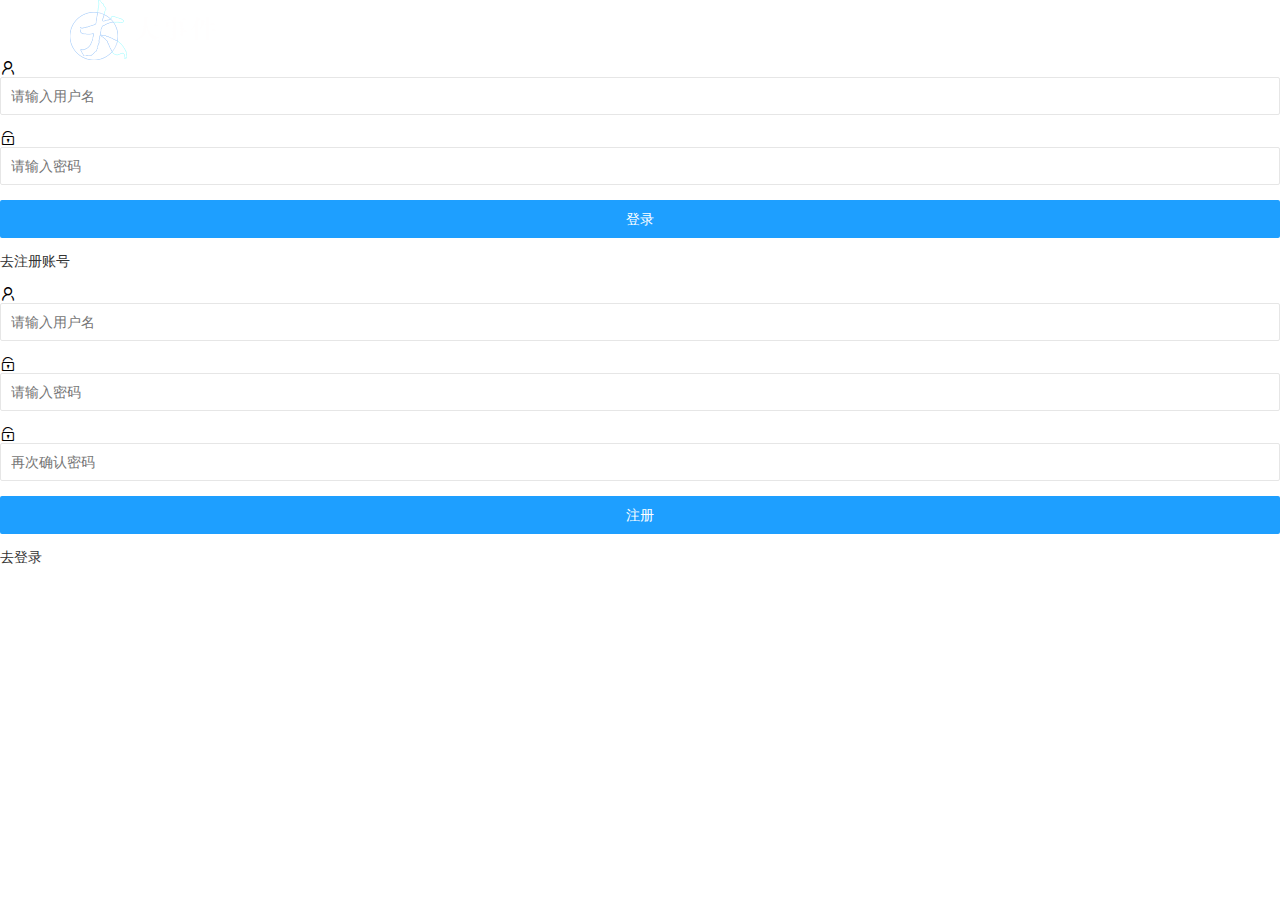
==== login.html @ a9402f58 "全部添加" ====
<!DOCTYPE html>
<html lang="en">
  <head>
    <meta charset="UTF-8" />
    <meta name="viewport" content="width=device-width, initial-scale=1.0" />
    <title>大事件-登录/注册</title>
    <!-- 导入 LayUI 的样式 -->
    <link rel="stylesheet" href="/assets/lib/layui/css/layui.css" />
    <!-- 导入自己的样式表 -->
    <link rel="stylesheet" href="/assets/css/login.css" />
  </head>
  <body>
    <!-- 头部的 Logo 区域 -->
    <div class="layui-main">
      <img src="/assets/images/logo.png" alt="" />
    </div>

    <!-- 登录注册区域 -->
    <div class="loginAndRegBox">
      <div class="title-box"></div>
      <!-- 登录的div -->
      <div class="login-box">
        <!-- 登录的表单 -->
        <form class="layui-form" id="form_login">
          <!-- 用户名 -->
          <div class="layui-form-item">
            <i class="layui-icon layui-icon-username"></i>
            <input type="text" name="username" required lay-verify="required" placeholder="请输入用户名" autocomplete="off" class="layui-input" />
          </div>
          <!-- 密码 -->
          <div class="layui-form-item">
            <i class="layui-icon layui-icon-password"></i>
            <input type="password" name="password" required lay-verify="required|pwd" placeholder="请输入密码" autocomplete="off" class="layui-input" />
          </div>
          <!-- 登录按钮 -->
          <div class="layui-form-item">
            <!-- 注意：表单提交按钮和普通按钮的区别，就是 lay-submit 属性 -->
            <button class="layui-btn layui-btn-fluid layui-btn-normal" lay-submit>登录</button>
          </div>
          <div class="layui-form-item links">
            <a href="javascript:;" id="link_reg">去注册账号</a>
          </div>
        </form>
      </div>
      <!-- 注册的div -->
      <div class="reg-box">
        <!-- 注册的表单 -->
        <form class="layui-form" id="form_reg">
          <!-- 用户名 -->
          <div class="layui-form-item">
            <i class="layui-icon layui-icon-username"></i>
            <input type="text" name="username" required lay-verify="required" placeholder="请输入用户名" autocomplete="off" class="layui-input" />
          </div>
          <!-- 密码 -->
          <div class="layui-form-item">
            <i class="layui-icon layui-icon-password"></i>
            <input type="password" name="password" required lay-verify="required|pwd" placeholder="请输入密码" autocomplete="off" class="layui-input" />
          </div>
          <!-- 密码确认框 -->
          <div class="layui-form-item">
            <i class="layui-icon layui-icon-password"></i>
            <input type="password" name="repassword" required lay-verify="required|pwd|repwd" placeholder="再次确认密码" autocomplete="off" class="layui-input" />
          </div>
          <!-- 注册按钮 -->
          <div class="layui-form-item">
            <!-- 注意：表单提交按钮和普通按钮的区别，就是 lay-submit 属性 -->
            <button class="layui-btn layui-btn-fluid layui-btn-normal" lay-submit>注册</button>
          </div>
          <div class="layui-form-item links">
            <a href="javascript:;" id="link_login">去登录</a>
          </div>
        </form>
      </div>
    </div>

    <!-- 导入 Layui 的JS文件 -->
    <script src="/assets/lib/layui/layui.all.js"></script>
    <!-- 导入 JQuery -->
    <script src="/assets/lib/jquery.js"></script>
    <!-- 导入自己封装的 baseAPI.js -->
    <script src="/assets/js/baseAPI.js"></script>
    <!-- 导入自己的 JavaScript 脚本 -->
    <script src="/assets/js/login.js"></script>
  </body>
</html>
---- assets/lib/layui/css/layui.css ----
/** layui-v2.5.5 MIT License By https://www.layui.com */
 .layui-inline,img{display:inline-block;vertical-align:middle}h1,h2,h3,h4,h5,h6{font-weight:400}.layui-edge,.layui-header,.layui-inline,.layui-main{position:relative}.layui-body,.layui-edge,.layui-elip{overflow:hidden}.layui-btn,.layui-edge,.layui-inline,img{vertical-align:middle}.layui-btn,.layui-disabled,.layui-icon,.layui-unselect{-moz-user-select:none;-webkit-user-select:none;-ms-user-select:none}.layui-elip,.layui-form-checkbox span,.layui-form-pane .layui-form-label{text-overflow:ellipsis;white-space:nowrap}.layui-breadcrumb,.layui-tree-btnGroup{visibility:hidden}blockquote,body,button,dd,div,dl,dt,form,h1,h2,h3,h4,h5,h6,input,li,ol,p,pre,td,textarea,th,ul{margin:0;padding:0;-webkit-tap-highlight-color:rgba(0,0,0,0)}a:active,a:hover{outline:0}img{border:none}li{list-style:none}table{border-collapse:collapse;border-spacing:0}h4,h5,h6{font-size:100%}button,input,optgroup,option,select,textarea{font-family:inherit;font-size:inherit;font-style:inherit;font-weight:inherit;outline:0}pre{white-space:pre-wrap;white-space:-moz-pre-wrap;white-space:-pre-wrap;white-space:-o-pre-wrap;word-wrap:break-word}body{line-height:24px;font:14px Helvetica Neue,Helvetica,PingFang SC,Tahoma,Arial,sans-serif}hr{height:1px;margin:10px 0;border:0;clear:both}a{color:#333;text-decoration:none}a:hover{color:#777}a cite{font-style:normal;*cursor:pointer}.layui-border-box,.layui-border-box *{box-sizing:border-box}.layui-box,.layui-box *{box-sizing:content-box}.layui-clear{clear:both;*zoom:1}.layui-clear:after{content:'\20';clear:both;*zoom:1;display:block;height:0}.layui-inline{*display:inline;*zoom:1}.layui-edge{display:inline-block;width:0;height:0;border-width:6px;border-style:dashed;border-color:transparent}.layui-edge-top{top:-4px;border-bottom-color:#999;border-bottom-style:solid}.layui-edge-right{border-left-color:#999;border-left-style:solid}.layui-edge-bottom{top:2px;border-top-color:#999;border-top-style:solid}.layui-edge-left{border-right-color:#999;border-right-style:solid}.layui-disabled,.layui-disabled:hover{color:#d2d2d2!important;cursor:not-allowed!important}.layui-circle{border-radius:100%}.layui-show{display:block!important}.layui-hide{display:none!important}@font-face{font-family:layui-icon;src:url(../font/iconfont.eot?v=250);src:url(../font/iconfont.eot?v=250#iefix) format('embedded-opentype'),url(../font/iconfont.woff2?v=250) format('woff2'),url(../font/iconfont.woff?v=250) format('woff'),url(../font/iconfont.ttf?v=250) format('truetype'),url(../font/iconfont.svg?v=250#layui-icon) format('svg')}.layui-icon{font-family:layui-icon!important;font-size:16px;font-style:normal;-webkit-font-smoothing:antialiased;-moz-osx-font-smoothing:grayscale}.layui-icon-reply-fill:before{content:"\e611"}.layui-icon-set-fill:before{content:"\e614"}.layui-icon-menu-fill:before{content:"\e60f"}.layui-icon-search:before{content:"\e615"}.layui-icon-share:before{content:"\e641"}.layui-icon-set-sm:before{content:"\e620"}.layui-icon-engine:before{content:"\e628"}.layui-icon-close:before{content:"\1006"}.layui-icon-close-fill:before{content:"\1007"}.layui-icon-chart-screen:before{content:"\e629"}.layui-icon-star:before{content:"\e600"}.layui-icon-circle-dot:before{content:"\e617"}.layui-icon-chat:before{content:"\e606"}.layui-icon-release:before{content:"\e609"}.layui-icon-list:before{content:"\e60a"}.layui-icon-chart:before{content:"\e62c"}.layui-icon-ok-circle:before{content:"\1005"}.layui-icon-layim-theme:before{content:"\e61b"}.layui-icon-table:before{content:"\e62d"}.layui-icon-right:before{content:"\e602"}.layui-icon-left:before{content:"\e603"}.layui-icon-cart-simple:before{content:"\e698"}.layui-icon-face-cry:before{content:"\e69c"}.layui-icon-face-smile:before{content:"\e6af"}.layui-icon-survey:before{content:"\e6b2"}.layui-icon-tree:before{content:"\e62e"}.layui-icon-upload-circle:before{content:"\e62f"}.layui-icon-add-circle:before{content:"\e61f"}.layui-icon-download-circle:before{content:"\e601"}.layui-icon-templeate-1:before{content:"\e630"}.layui-icon-util:before{content:"\e631"}.layui-icon-face-surprised:before{content:"\e664"}.layui-icon-edit:before{content:"\e642"}.layui-icon-speaker:before{content:"\e645"}.layui-icon-down:before{content:"\e61a"}.layui-icon-file:before{content:"\e621"}.layui-icon-layouts:before{content:"\e632"}.layui-icon-rate-half:before{content:"\e6c9"}.layui-icon-add-circle-fine:before{content:"\e608"}.layui-icon-prev-circle:before{content:"\e633"}.layui-icon-read:before{content:"\e705"}.layui-icon-404:before{content:"\e61c"}.layui-icon-carousel:before{content:"\e634"}.layui-icon-help:before{content:"\e607"}.layui-icon-code-circle:before{content:"\e635"}.layui-icon-water:before{content:"\e636"}.layui-icon-username:before{content:"\e66f"}.layui-icon-find-fill:before{content:"\e670"}.layui-icon-about:before{content:"\e60b"}.layui-icon-location:before{content:"\e715"}.layui-icon-up:before{content:"\e619"}.layui-icon-pause:before{content:"\e651"}.layui-icon-date:before{content:"\e637"}.layui-icon-layim-uploadfile:before{content:"\e61d"}.layui-icon-delete:before{content:"\e640"}.layui-icon-play:before{content:"\e652"}.layui-icon-top:before{content:"\e604"}.layui-icon-friends:before{content:"\e612"}.layui-icon-refresh-3:before{content:"\e9aa"}.layui-icon-ok:before{content:"\e605"}.layui-icon-layer:before{content:"\e638"}.layui-icon-face-smile-fine:before{content:"\e60c"}.layui-icon-dollar:before{content:"\e659"}.layui-icon-group:before{content:"\e613"}.layui-icon-layim-download:before{content:"\e61e"}.layui-icon-picture-fine:before{content:"\e60d"}.layui-icon-link:before{content:"\e64c"}.layui-icon-diamond:before{content:"\e735"}.layui-icon-log:before{content:"\e60e"}.layui-icon-rate-solid:before{content:"\e67a"}.layui-icon-fonts-del:before{content:"\e64f"}.layui-icon-unlink:before{content:"\e64d"}.layui-icon-fonts-clear:before{content:"\e639"}.layui-icon-triangle-r:before{content:"\e623"}.layui-icon-circle:before{content:"\e63f"}.layui-icon-radio:before{content:"\e643"}.layui-icon-align-center:before{content:"\e647"}.layui-icon-align-right:before{content:"\e648"}.layui-icon-align-left:before{content:"\e649"}.layui-icon-loading-1:before{content:"\e63e"}.layui-icon-return:before{content:"\e65c"}.layui-icon-fonts-strong:before{content:"\e62b"}.layui-icon-upload:before{content:"\e67c"}.layui-icon-dialogue:before{content:"\e63a"}.layui-icon-video:before{content:"\e6ed"}.layui-icon-headset:before{content:"\e6fc"}.layui-icon-cellphone-fine:before{content:"\e63b"}.layui-icon-add-1:before{content:"\e654"}.layui-icon-face-smile-b:before{content:"\e650"}.layui-icon-fonts-html:before{content:"\e64b"}.layui-icon-form:before{content:"\e63c"}.layui-icon-cart:before{content:"\e657"}.layui-icon-camera-fill:before{content:"\e65d"}.layui-icon-tabs:before{content:"\e62a"}.layui-icon-fonts-code:before{content:"\e64e"}.layui-icon-fire:before{content:"\e756"}.layui-icon-set:before{content:"\e716"}.layui-icon-fonts-u:before{content:"\e646"}.layui-icon-triangle-d:before{content:"\e625"}.layui-icon-tips:before{content:"\e702"}.layui-icon-picture:before{content:"\e64a"}.layui-icon-more-vertical:before{content:"\e671"}.layui-icon-flag:before{content:"\e66c"}.layui-icon-loading:before{content:"\e63d"}.layui-icon-fonts-i:before{content:"\e644"}.layui-icon-refresh-1:before{content:"\e666"}.layui-icon-rmb:before{content:"\e65e"}.layui-icon-home:before{content:"\e68e"}.layui-icon-user:before{content:"\e770"}.layui-icon-notice:before{content:"\e667"}.layui-icon-login-weibo:before{content:"\e675"}.layui-icon-voice:before{content:"\e688"}.layui-icon-upload-drag:before{content:"\e681"}.layui-icon-login-qq:before{content:"\e676"}.layui-icon-snowflake:before{content:"\e6b1"}.layui-icon-file-b:before{content:"\e655"}.layui-icon-template:before{content:"\e663"}.layui-icon-auz:before{content:"\e672"}.layui-icon-console:before{content:"\e665"}.layui-icon-app:before{content:"\e653"}.layui-icon-prev:before{content:"\e65a"}.layui-icon-website:before{content:"\e7ae"}.layui-icon-next:before{content:"\e65b"}.layui-icon-component:before{content:"\e857"}.layui-icon-more:before{content:"\e65f"}.layui-icon-login-wechat:before{content:"\e677"}.layui-icon-shrink-right:before{content:"\e668"}.layui-icon-spread-left:before{content:"\e66b"}.layui-icon-camera:before{content:"\e660"}.layui-icon-note:before{content:"\e66e"}.layui-icon-refresh:before{content:"\e669"}.layui-icon-female:before{content:"\e661"}.layui-icon-male:before{content:"\e662"}.layui-icon-password:before{content:"\e673"}.layui-icon-senior:before{content:"\e674"}.layui-icon-theme:before{content:"\e66a"}.layui-icon-tread:before{content:"\e6c5"}.layui-icon-praise:before{content:"\e6c6"}.layui-icon-star-fill:before{content:"\e658"}.layui-icon-rate:before{content:"\e67b"}.layui-icon-template-1:before{content:"\e656"}.layui-icon-vercode:before{content:"\e679"}.layui-icon-cellphone:before{content:"\e678"}.layui-icon-screen-full:before{content:"\e622"}.layui-icon-screen-restore:before{content:"\e758"}.layui-icon-cols:before{content:"\e610"}.layui-icon-export:before{content:"\e67d"}.layui-icon-print:before{content:"\e66d"}.layui-icon-slider:before{content:"\e714"}.layui-icon-addition:before{content:"\e624"}.layui-icon-subtraction:before{content:"\e67e"}.layui-icon-service:before{content:"\e626"}.layui-icon-transfer:before{content:"\e691"}.layui-main{width:1140px;margin:0 auto}.layui-header{z-index:1000;height:60px}.layui-header a:hover{transition:all .5s;-webkit-transition:all .5s}.layui-side{position:fixed;left:0;top:0;bottom:0;z-index:999;width:200px;overflow-x:hidden}.layui-side-scroll{position:relative;width:220px;height:100%;overflow-x:hidden}.layui-body{position:absolute;left:200px;right:0;top:0;bottom:0;z-index:998;width:auto;overflow-y:auto;box-sizing:border-box}.layui-layout-body{overflow:hidden}.layui-layout-admin .layui-header{background-color:#23262E}.layui-layout-admin .layui-side{top:60px;width:200px;overflow-x:hidden}.layui-layout-admin .layui-body{position:fixed;top:60px;bottom:44px}.layui-layout-admin .layui-main{width:auto;margin:0 15px}.layui-layout-admin .layui-footer{position:fixed;left:200px;right:0;bottom:0;height:44px;line-height:44px;padding:0 15px;background-color:#eee}.layui-layout-admin .layui-logo{position:absolute;left:0;top:0;width:200px;height:100%;line-height:60px;text-align:center;color:#009688;font-size:16px}.layui-layout-admin .layui-header .layui-nav{background:0 0}.layui-layout-left{position:absolute!important;left:200px;top:0}.layui-layout-right{position:absolute!important;right:0;top:0}.layui-container{position:relative;margin:0 auto;padding:0 15px;box-sizing:border-box}.layui-fluid{position:relative;margin:0 auto;padding:0 15px}.layui-row:after,.layui-row:before{content:'';display:block;clear:both}.layui-col-lg1,.layui-col-lg10,.layui-col-lg11,.layui-col-lg12,.layui-col-lg2,.layui-col-lg3,.layui-col-lg4,.layui-col-lg5,.layui-col-lg6,.layui-col-lg7,.layui-col-lg8,.layui-col-lg9,.layui-col-md1,.layui-col-md10,.layui-col-md11,.layui-col-md12,.layui-col-md2,.layui-col-md3,.layui-col-md4,.layui-col-md5,.layui-col-md6,.layui-col-md7,.layui-col-md8,.layui-col-md9,.layui-col-sm1,.layui-col-sm10,.layui-col-sm11,.layui-col-sm12,.layui-col-sm2,.layui-col-sm3,.layui-col-sm4,.layui-col-sm5,.layui-col-sm6,.layui-col-sm7,.layui-col-sm8,.layui-col-sm9,.layui-col-xs1,.layui-col-xs10,.layui-col-xs11,.layui-col-xs12,.layui-col-xs2,.layui-col-xs3,.layui-col-xs4,.layui-col-xs5,.layui-col-xs6,.layui-col-xs7,.layui-col-xs8,.layui-col-xs9{position:relative;display:block;box-sizing:border-box}.layui-col-xs1,.layui-col-xs10,.layui-col-xs11,.layui-col-xs12,.layui-col-xs2,.layui-col-xs3,.layui-col-xs4,.layui-col-xs5,.layui-col-xs6,.layui-col-xs7,.layui-col-xs8,.layui-col-xs9{float:left}.layui-col-xs1{width:8.33333333%}.layui-col-xs2{width:16.66666667%}.layui-col-xs3{width:25%}.layui-col-xs4{width:33.33333333%}.layui-col-xs5{width:41.66666667%}.layui-col-xs6{width:50%}.layui-col-xs7{width:58.33333333%}.layui-col-xs8{width:66.66666667%}.layui-col-xs9{width:75%}.layui-col-xs10{width:83.33333333%}.layui-col-xs11{width:91.66666667%}.layui-col-xs12{width:100%}.layui-col-xs-offset1{margin-left:8.33333333%}.layui-col-xs-offset2{margin-left:16.66666667%}.layui-col-xs-offset3{margin-left:25%}.layui-col-xs-offset4{margin-left:33.33333333%}.layui-col-xs-offset5{margin-left:41.66666667%}.layui-col-xs-offset6{margin-left:50%}.layui-col-xs-offset7{margin-left:58.33333333%}.layui-col-xs-offset8{margin-left:66.66666667%}.layui-col-xs-offset9{margin-left:75%}.layui-col-xs-offset10{margin-left:83.33333333%}.layui-col-xs-offset11{margin-left:91.66666667%}.layui-col-xs-offset12{margin-left:100%}@media screen and (max-width:768px){.layui-hide-xs{display:none!important}.layui-show-xs-block{display:block!important}.layui-show-xs-inline{display:inline!important}.layui-show-xs-inline-block{display:inline-block!important}}@media screen and (min-width:768px){.layui-container{width:750px}.layui-hide-sm{display:none!important}.layui-show-sm-block{display:block!important}.layui-show-sm-inline{display:inline!important}.layui-show-sm-inline-block{display:inline-block!important}.layui-col-sm1,.layui-col-sm10,.layui-col-sm11,.layui-col-sm12,.layui-col-sm2,.layui-col-sm3,.layui-col-sm4,.layui-col-sm5,.layui-col-sm6,.layui-col-sm7,.layui-col-sm8,.layui-col-sm9{float:left}.layui-col-sm1{width:8.33333333%}.layui-col-sm2{width:16.66666667%}.layui-col-sm3{width:25%}.layui-col-sm4{width:33.33333333%}.layui-col-sm5{width:41.66666667%}.layui-col-sm6{width:50%}.layui-col-sm7{width:58.33333333%}.layui-col-sm8{width:66.66666667%}.layui-col-sm9{width:75%}.layui-col-sm10{width:83.33333333%}.layui-col-sm11{width:91.66666667%}.layui-col-sm12{width:100%}.layui-col-sm-offset1{margin-left:8.33333333%}.layui-col-sm-offset2{margin-left:16.66666667%}.layui-col-sm-offset3{margin-left:25%}.layui-col-sm-offset4{margin-left:33.33333333%}.layui-col-sm-offset5{margin-left:41.66666667%}.layui-col-sm-offset6{margin-left:50%}.layui-col-sm-offset7{margin-left:58.33333333%}.layui-col-sm-offset8{margin-left:66.66666667%}.layui-col-sm-offset9{margin-left:75%}.layui-col-sm-offset10{margin-left:83.33333333%}.layui-col-sm-offset11{margin-left:91.66666667%}.layui-col-sm-offset12{margin-left:100%}}@media screen and (min-width:992px){.layui-container{width:970px}.layui-hide-md{display:none!important}.layui-show-md-block{display:block!important}.layui-show-md-inline{display:inline!important}.layui-show-md-inline-block{display:inline-block!important}.layui-col-md1,.layui-col-md10,.layui-col-md11,.layui-col-md12,.layui-col-md2,.layui-col-md3,.layui-col-md4,.layui-col-md5,.layui-col-md6,.layui-col-md7,.layui-col-md8,.layui-col-md9{float:left}.layui-col-md1{width:8.33333333%}.layui-col-md2{width:16.66666667%}.layui-col-md3{width:25%}.layui-col-md4{width:33.33333333%}.layui-col-md5{width:41.66666667%}.layui-col-md6{width:50%}.layui-col-md7{width:58.33333333%}.layui-col-md8{width:66.66666667%}.layui-col-md9{width:75%}.layui-col-md10{width:83.33333333%}.layui-col-md11{width:91.66666667%}.layui-col-md12{width:100%}.layui-col-md-offset1{margin-left:8.33333333%}.layui-col-md-offset2{margin-left:16.66666667%}.layui-col-md-offset3{margin-left:25%}.layui-col-md-offset4{margin-left:33.33333333%}.layui-col-md-offset5{margin-left:41.66666667%}.layui-col-md-offset6{margin-left:50%}.layui-col-md-offset7{margin-left:58.33333333%}.layui-col-md-offset8{margin-left:66.66666667%}.layui-col-md-offset9{margin-left:75%}.layui-col-md-offset10{margin-left:83.33333333%}.layui-col-md-offset11{margin-left:91.66666667%}.layui-col-md-offset12{margin-left:100%}}@media screen and (min-width:1200px){.layui-container{width:1170px}.layui-hide-lg{display:none!important}.layui-show-lg-block{display:block!important}.layui-show-lg-inline{display:inline!important}.layui-show-lg-inline-block{display:inline-block!important}.layui-col-lg1,.layui-col-lg10,.layui-col-lg11,.layui-col-lg12,.layui-col-lg2,.layui-col-lg3,.layui-col-lg4,.layui-col-lg5,.layui-col-lg6,.layui-col-lg7,.layui-col-lg8,.layui-col-lg9{float:left}.layui-col-lg1{width:8.33333333%}.layui-col-lg2{width:16.66666667%}.layui-col-lg3{width:25%}.layui-col-lg4{width:33.33333333%}.layui-col-lg5{width:41.66666667%}.layui-col-lg6{width:50%}.layui-col-lg7{width:58.33333333%}.layui-col-lg8{width:66.66666667%}.layui-col-lg9{width:75%}.layui-col-lg10{width:83.33333333%}.layui-col-lg11{width:91.66666667%}.layui-col-lg12{width:100%}.layui-col-lg-offset1{margin-left:8.33333333%}.layui-col-lg-offset2{margin-left:16.66666667%}.layui-col-lg-offset3{margin-left:25%}.layui-col-lg-offset4{margin-left:33.33333333%}.layui-col-lg-offset5{margin-left:41.66666667%}.layui-col-lg-offset6{margin-left:50%}.layui-col-lg-offset7{margin-left:58.33333333%}.layui-col-lg-offset8{margin-left:66.66666667%}.layui-col-lg-offset9{margin-left:75%}.layui-col-lg-offset10{margin-left:83.33333333%}.layui-col-lg-offset11{margin-left:91.66666667%}.layui-col-lg-offset12{margin-left:100%}}.layui-col-space1{margin:-.5px}.layui-col-space1>*{padding:.5px}.layui-col-space3{margin:-1.5px}.layui-col-space3>*{padding:1.5px}.layui-col-space5{margin:-2.5px}.layui-col-space5>*{padding:2.5px}.layui-col-space8{margin:-3.5px}.layui-col-space8>*{padding:3.5px}.layui-col-space10{margin:-5px}.layui-col-space10>*{padding:5px}.layui-col-space12{margin:-6px}.layui-col-space12>*{padding:6px}.layui-col-space15{margin:-7.5px}.layui-col-space15>*{padding:7.5px}.layui-col-space18{margin:-9px}.layui-col-space18>*{padding:9px}.layui-col-space20{margin:-10px}.layui-col-space20>*{padding:10px}.layui-col-space22{margin:-11px}.layui-col-space22>*{padding:11px}.layui-col-space25{margin:-12.5px}.layui-col-space25>*{padding:12.5px}.layui-col-space30{margin:-15px}.layui-col-space30>*{padding:15px}.layui-btn,.layui-input,.layui-select,.layui-textarea,.layui-upload-button{outline:0;-webkit-appearance:none;transition:all .3s;-webkit-transition:all .3s;box-sizing:border-box}.layui-elem-quote{margin-bottom:10px;padding:15px;line-height:22px;border-left:5px solid #009688;border-radius:0 2px 2px 0;background-color:#f2f2f2}.layui-quote-nm{border-style:solid;border-width:1px 1px 1px 5px;background:0 0}.layui-elem-field{margin-bottom:10px;padding:0;border-width:1px;border-style:solid}.layui-elem-field legend{margin-left:20px;padding:0 10px;font-size:20px;font-weight:300}.layui-field-title{margin:10px 0 20px;border-width:1px 0 0}.layui-field-box{padding:10px 15px}.layui-field-title .layui-field-box{padding:10px 0}.layui-progress{position:relative;height:6px;border-radius:20px;background-color:#e2e2e2}.layui-progress-bar{position:absolute;left:0;top:0;width:0;max-width:100%;height:6px;border-radius:20px;text-align:right;background-color:#5FB878;transition:all .3s;-webkit-transition:all .3s}.layui-progress-big,.layui-progress-big .layui-progress-bar{height:18px;line-height:18px}.layui-progress-text{position:relative;top:-20px;line-height:18px;font-size:12px;color:#666}.layui-progress-big .layui-progress-text{position:static;padding:0 10px;color:#fff}.layui-collapse{border-width:1px;border-style:solid;border-radius:2px}.layui-colla-content,.layui-colla-item{border-top-width:1px;border-top-style:solid}.layui-colla-item:first-child{border-top:none}.layui-colla-title{position:relative;height:42px;line-height:42px;padding:0 15px 0 35px;color:#333;background-color:#f2f2f2;cursor:pointer;font-size:14px;overflow:hidden}.layui-colla-content{display:none;padding:10px 15px;line-height:22px;color:#666}.layui-colla-icon{position:absolute;left:15px;top:0;font-size:14px}.layui-card{margin-bottom:15px;border-radius:2px;background-color:#fff;box-shadow:0 1px 2px 0 rgba(0,0,0,.05)}.layui-card:last-child{margin-bottom:0}.layui-card-header{position:relative;height:42px;line-height:42px;padding:0 15px;border-bottom:1px solid #f6f6f6;color:#333;border-radius:2px 2px 0 0;font-size:14px}.layui-bg-black,.layui-bg-blue,.layui-bg-cyan,.layui-bg-green,.layui-bg-orange,.layui-bg-red{color:#fff!important}.layui-card-body{position:relative;padding:10px 15px;line-height:24px}.layui-card-body[pad15]{padding:15px}.layui-card-body[pad20]{padding:20px}.layui-card-body .layui-table{margin:5px 0}.layui-card .layui-tab{margin:0}.layui-panel-window{position:relative;padding:15px;border-radius:0;border-top:5px solid #E6E6E6;background-color:#fff}.layui-auxiliar-moving{position:fixed;left:0;right:0;top:0;bottom:0;width:100%;height:100%;background:0 0;z-index:9999999999}.layui-form-label,.layui-form-mid,.layui-form-select,.layui-input-block,.layui-input-inline,.layui-textarea{position:relative}.layui-bg-red{background-color:#FF5722!important}.layui-bg-orange{background-color:#FFB800!important}.layui-bg-green{background-color:#009688!important}.layui-bg-cyan{background-color:#2F4056!important}.layui-bg-blue{background-color:#1E9FFF!important}.layui-bg-black{background-color:#393D49!important}.layui-bg-gray{background-color:#eee!important;color:#666!important}.layui-badge-rim,.layui-colla-content,.layui-colla-item,.layui-collapse,.layui-elem-field,.layui-form-pane .layui-form-item[pane],.layui-form-pane .layui-form-label,.layui-input,.layui-layedit,.layui-layedit-tool,.layui-quote-nm,.layui-select,.layui-tab-bar,.layui-tab-card,.layui-tab-title,.layui-tab-title .layui-this:after,.layui-textarea{border-color:#e6e6e6}.layui-timeline-item:before,hr{background-color:#e6e6e6}.layui-text{line-height:22px;font-size:14px;color:#666}.layui-text h1,.layui-text h2,.layui-text h3{font-weight:500;color:#333}.layui-text h1{font-size:30px}.layui-text h2{font-size:24px}.layui-text h3{font-size:18px}.layui-text a:not(.layui-btn){color:#01AAED}.layui-text a:not(.layui-btn):hover{text-decoration:underline}.layui-text ul{padding:5px 0 5px 15px}.layui-text ul li{margin-top:5px;list-style-type:disc}.layui-text em,.layui-word-aux{color:#999!important;padding:0 5px!important}.layui-btn{display:inline-block;height:38px;line-height:38px;padding:0 18px;background-color:#009688;color:#fff;white-space:nowrap;text-align:center;font-size:14px;border:none;border-radius:2px;cursor:pointer}.layui-btn:hover{opacity:.8;filter:alpha(opacity=80);color:#fff}.layui-btn:active{opacity:1;filter:alpha(opacity=100)}.layui-btn+.layui-btn{margin-left:10px}.layui-btn-container{font-size:0}.layui-btn-container .layui-btn{margin-right:10px;margin-bottom:10px}.layui-btn-container .layui-btn+.layui-btn{margin-left:0}.layui-table .layui-btn-container .layui-btn{margin-bottom:9px}.layui-btn-radius{border-radius:100px}.layui-btn .layui-icon{margin-right:3px;font-size:18px;vertical-align:bottom;vertical-align:middle\9}.layui-btn-primary{border:1px solid #C9C9C9;background-color:#fff;color:#555}.layui-btn-primary:hover{border-color:#009688;color:#333}.layui-btn-normal{background-color:#1E9FFF}.layui-btn-warm{background-color:#FFB800}.layui-btn-danger{background-color:#FF5722}.layui-btn-checked{background-color:#5FB878}.layui-btn-disabled,.layui-btn-disabled:active,.layui-btn-disabled:hover{border:1px solid #e6e6e6;background-color:#FBFBFB;color:#C9C9C9;cursor:not-allowed;opacity:1}.layui-btn-lg{height:44px;line-height:44px;padding:0 25px;font-size:16px}.layui-btn-sm{height:30px;line-height:30px;padding:0 10px;font-size:12px}.layui-btn-sm i{font-size:16px!important}.layui-btn-xs{height:22px;line-height:22px;padding:0 5px;font-size:12px}.layui-btn-xs i{font-size:14px!important}.layui-btn-group{display:inline-block;vertical-align:middle;font-size:0}.layui-btn-group .layui-btn{margin-left:0!important;margin-right:0!important;border-left:1px solid rgba(255,255,255,.5);border-radius:0}.layui-btn-group .layui-btn-primary{border-left:none}.layui-btn-group .layui-btn-primary:hover{border-color:#C9C9C9;color:#009688}.layui-btn-group .layui-btn:first-child{border-left:none;border-radius:2px 0 0 2px}.layui-btn-group .layui-btn-primary:first-child{border-left:1px solid #c9c9c9}.layui-btn-group .layui-btn:last-child{border-radius:0 2px 2px 0}.layui-btn-group .layui-btn+.layui-btn{margin-left:0}.layui-btn-group+.layui-btn-group{margin-left:10px}.layui-btn-fluid{width:100%}.layui-input,.layui-select,.layui-textarea{height:38px;line-height:1.3;line-height:38px\9;border-width:1px;border-style:solid;background-color:#fff;border-radius:2px}.layui-input::-webkit-input-placeholder,.layui-select::-webkit-input-placeholder,.layui-textarea::-webkit-input-placeholder{line-height:1.3}.layui-input,.layui-textarea{display:block;width:100%;padding-left:10px}.layui-input:hover,.layui-textarea:hover{border-color:#D2D2D2!important}.layui-input:focus,.layui-textarea:focus{border-color:#C9C9C9!important}.layui-textarea{min-height:100px;height:auto;line-height:20px;padding:6px 10px;resize:vertical}.layui-select{padding:0 10px}.layui-form input[type=checkbox],.layui-form input[type=radio],.layui-form select{display:none}.layui-form [lay-ignore]{display:initial}.layui-form-item{margin-bottom:15px;clear:both;*zoom:1}.layui-form-item:after{content:'\20';clear:both;*zoom:1;display:block;height:0}.layui-form-label{float:left;display:block;padding:9px 15px;width:80px;font-weight:400;line-height:20px;text-align:right}.layui-form-label-col{display:block;float:none;padding:9px 0;line-height:20px;text-align:left}.layui-form-item .layui-inline{margin-bottom:5px;margin-right:10px}.layui-input-block{margin-left:110px;min-height:36px}.layui-input-inline{display:inline-block;vertical-align:middle}.layui-form-item .layui-input-inline{float:left;width:190px;margin-right:10px}.layui-form-text .layui-input-inline{width:auto}.layui-form-mid{float:left;display:block;padding:9px 0!important;line-height:20px;margin-right:10px}.layui-form-danger+.layui-form-select .layui-input,.layui-form-danger:focus{border-color:#FF5722!important}.layui-form-select .layui-input{padding-right:30px;cursor:pointer}.layui-form-select .layui-edge{position:absolute;right:10px;top:50%;margin-top:-3px;cursor:pointer;border-width:6px;border-top-color:#c2c2c2;border-top-style:solid;transition:all .3s;-webkit-transition:all .3s}.layui-form-select dl{display:none;position:absolute;left:0;top:42px;padding:5px 0;z-index:899;min-width:100%;border:1px solid #d2d2d2;max-height:300px;overflow-y:auto;background-color:#fff;border-radius:2px;box-shadow:0 2px 4px rgba(0,0,0,.12);box-sizing:border-box}.layui-form-select dl dd,.layui-form-select dl dt{padding:0 10px;line-height:36px;white-space:nowrap;overflow:hidden;text-overflow:ellipsis}.layui-form-select dl dt{font-size:12px;color:#999}.layui-form-select dl dd{cursor:pointer}.layui-form-select dl dd:hover{background-color:#f2f2f2;-webkit-transition:.5s all;transition:.5s all}.layui-form-select .layui-select-group dd{padding-left:20px}.layui-form-select dl dd.layui-select-tips{padding-left:10px!important;color:#999}.layui-form-select dl dd.layui-this{background-color:#5FB878;color:#fff}.layui-form-checkbox,.layui-form-select dl dd.layui-disabled{background-color:#fff}.layui-form-selected dl{display:block}.layui-form-checkbox,.layui-form-checkbox *,.layui-form-switch{display:inline-block;vertical-align:middle}.layui-form-selected .layui-edge{margin-top:-9px;-webkit-transform:rotate(180deg);transform:rotate(180deg);margin-top:-3px\9}:root .layui-form-selected .layui-edge{margin-top:-9px\0/IE9}.layui-form-selectup dl{top:auto;bottom:42px}.layui-select-none{margin:5px 0;text-align:center;color:#999}.layui-select-disabled .layui-disabled{border-color:#eee!important}.layui-select-disabled .layui-edge{border-top-color:#d2d2d2}.layui-form-checkbox{position:relative;height:30px;line-height:30px;margin-right:10px;padding-right:30px;cursor:pointer;font-size:0;-webkit-transition:.1s linear;transition:.1s linear;box-sizing:border-box}.layui-form-checkbox span{padding:0 10px;height:100%;font-size:14px;border-radius:2px 0 0 2px;background-color:#d2d2d2;color:#fff;overflow:hidden}.layui-form-checkbox:hover span{background-color:#c2c2c2}.layui-form-checkbox i{position:absolute;right:0;top:0;width:30px;height:28px;border:1px solid #d2d2d2;border-left:none;border-radius:0 2px 2px 0;color:#fff;font-size:20px;text-align:center}.layui-form-checkbox:hover i{border-color:#c2c2c2;color:#c2c2c2}.layui-form-checked,.layui-form-checked:hover{border-color:#5FB878}.layui-form-checked span,.layui-form-checked:hover span{background-color:#5FB878}.layui-form-checked i,.layui-form-checked:hover i{color:#5FB878}.layui-form-item .layui-form-checkbox{margin-top:4px}.layui-form-checkbox[lay-skin=primary]{height:auto!important;line-height:normal!important;min-width:18px;min-height:18px;border:none!important;margin-right:0;padding-left:28px;padding-right:0;background:0 0}.layui-form-checkbox[lay-skin=primary] span{padding-left:0;padding-right:15px;line-height:18px;background:0 0;color:#666}.layui-form-checkbox[lay-skin=primary] i{right:auto;left:0;width:16px;height:16px;line-height:16px;border:1px solid #d2d2d2;font-size:12px;border-radius:2px;background-color:#fff;-webkit-transition:.1s linear;transition:.1s linear}.layui-form-checkbox[lay-skin=primary]:hover i{border-color:#5FB878;color:#fff}.layui-form-checked[lay-skin=primary] i{border-color:#5FB878!important;background-color:#5FB878;color:#fff}.layui-checkbox-disbaled[lay-skin=primary] span{background:0 0!important;color:#c2c2c2}.layui-checkbox-disbaled[lay-skin=primary]:hover i{border-color:#d2d2d2}.layui-form-item .layui-form-checkbox[lay-skin=primary]{margin-top:10px}.layui-form-switch{position:relative;height:22px;line-height:22px;min-width:35px;padding:0 5px;margin-top:8px;border:1px solid #d2d2d2;border-radius:20px;cursor:pointer;background-color:#fff;-webkit-transition:.1s linear;transition:.1s linear}.layui-form-switch i{position:absolute;left:5px;top:3px;width:16px;height:16px;border-radius:20px;background-color:#d2d2d2;-webkit-transition:.1s linear;transition:.1s linear}.layui-form-switch em{position:relative;top:0;width:25px;margin-left:21px;padding:0!important;text-align:center!important;color:#999!important;font-style:normal!important;font-size:12px}.layui-form-onswitch{border-color:#5FB878;background-color:#5FB878}.layui-checkbox-disbaled,.layui-checkbox-disbaled i{border-color:#e2e2e2!important}.layui-form-onswitch i{left:100%;margin-left:-21px;background-color:#fff}.layui-form-onswitch em{margin-left:5px;margin-right:21px;color:#fff!important}.layui-checkbox-disbaled span{background-color:#e2e2e2!important}.layui-checkbox-disbaled:hover i{color:#fff!important}[lay-radio]{display:none}.layui-form-radio,.layui-form-radio *{display:inline-block;vertical-align:middle}.layui-form-radio{line-height:28px;margin:6px 10px 0 0;padding-right:10px;cursor:pointer;font-size:0}.layui-form-radio *{font-size:14px}.layui-form-radio>i{margin-right:8px;font-size:22px;color:#c2c2c2}.layui-form-radio>i:hover,.layui-form-radioed>i{color:#5FB878}.layui-radio-disbaled>i{color:#e2e2e2!important}.layui-form-pane .layui-form-label{width:110px;padding:8px 15px;height:38px;line-height:20px;border-width:1px;border-style:solid;border-radius:2px 0 0 2px;text-align:center;background-color:#FBFBFB;overflow:hidden;box-sizing:border-box}.layui-form-pane .layui-input-inline{margin-left:-1px}.layui-form-pane .layui-input-block{margin-left:110px;left:-1px}.layui-form-pane .layui-input{border-radius:0 2px 2px 0}.layui-form-pane .layui-form-text .layui-form-label{float:none;width:100%;border-radius:2px;box-sizing:border-box;text-align:left}.layui-form-pane .layui-form-text .layui-input-inline{display:block;margin:0;top:-1px;clear:both}.layui-form-pane .layui-form-text .layui-input-block{margin:0;left:0;top:-1px}.layui-form-pane .layui-form-text .layui-textarea{min-height:100px;border-radius:0 0 2px 2px}.layui-form-pane .layui-form-checkbox{margin:4px 0 4px 10px}.layui-form-pane .layui-form-radio,.layui-form-pane .layui-form-switch{margin-top:6px;margin-left:10px}.layui-form-pane .layui-form-item[pane]{position:relative;border-width:1px;border-style:solid}.layui-form-pane .layui-form-item[pane] .layui-form-label{position:absolute;left:0;top:0;height:100%;border-width:0 1px 0 0}.layui-form-pane .layui-form-item[pane] .layui-input-inline{margin-left:110px}@media screen and (max-width:450px){.layui-form-item .layui-form-label{text-overflow:ellipsis;overflow:hidden;white-space:nowrap}.layui-form-item .layui-inline{display:block;margin-right:0;margin-bottom:20px;clear:both}.layui-form-item .layui-inline:after{content:'\20';clear:both;display:block;height:0}.layui-form-item .layui-input-inline{display:block;float:none;left:-3px;width:auto;margin:0 0 10px 112px}.layui-form-item .layui-input-inline+.layui-form-mid{margin-left:110px;top:-5px;padding:0}.layui-form-item .layui-form-checkbox{margin-right:5px;margin-bottom:5px}}.layui-layedit{border-width:1px;border-style:solid;border-radius:2px}.layui-layedit-tool{padding:3px 5px;border-bottom-width:1px;border-bottom-style:solid;font-size:0}.layedit-tool-fixed{position:fixed;top:0;border-top:1px solid #e2e2e2}.layui-layedit-tool .layedit-tool-mid,.layui-layedit-tool .layui-icon{display:inline-block;vertical-align:middle;text-align:center;font-size:14px}.layui-layedit-tool .layui-icon{position:relative;width:32px;height:30px;line-height:30px;margin:3px 5px;color:#777;cursor:pointer;border-radius:2px}.layui-layedit-tool .layui-icon:hover{color:#393D49}.layui-layedit-tool .layui-icon:active{color:#000}.layui-layedit-tool .layedit-tool-active{background-color:#e2e2e2;color:#000}.layui-layedit-tool .layui-disabled,.layui-layedit-tool .layui-disabled:hover{color:#d2d2d2;cursor:not-allowed}.layui-layedit-tool .layedit-tool-mid{width:1px;height:18px;margin:0 10px;background-color:#d2d2d2}.layedit-tool-html{width:50px!important;font-size:30px!important}.layedit-tool-b,.layedit-tool-code,.layedit-tool-help{font-size:16px!important}.layedit-tool-d,.layedit-tool-face,.layedit-tool-image,.layedit-tool-unlink{font-size:18px!important}.layedit-tool-image input{position:absolute;font-size:0;left:0;top:0;width:100%;height:100%;opacity:.01;filter:Alpha(opacity=1);cursor:pointer}.layui-layedit-iframe iframe{display:block;width:100%}#LAY_layedit_code{overflow:hidden}.layui-laypage{display:inline-block;*display:inline;*zoom:1;vertical-align:middle;margin:10px 0;font-size:0}.layui-laypage>a:first-child,.layui-laypage>a:first-child em{border-radius:2px 0 0 2px}.layui-laypage>a:last-child,.layui-laypage>a:last-child em{border-radius:0 2px 2px 0}.layui-laypage>:first-child{margin-left:0!important}.layui-laypage>:last-child{margin-right:0!important}.layui-laypage a,.layui-laypage button,.layui-laypage input,.layui-laypage select,.layui-laypage span{border:1px solid #e2e2e2}.layui-laypage a,.layui-laypage span{display:inline-block;*display:inline;*zoom:1;vertical-align:middle;padding:0 15px;height:28px;line-height:28px;margin:0 -1px 5px 0;background-color:#fff;color:#333;font-size:12px}.layui-flow-more a *,.layui-laypage input,.layui-table-view select[lay-ignore]{display:inline-block}.layui-laypage a:hover{color:#009688}.layui-laypage em{font-style:normal}.layui-laypage .layui-laypage-spr{color:#999;font-weight:700}.layui-laypage a{text-decoration:none}.layui-laypage .layui-laypage-curr{position:relative}.layui-laypage .layui-laypage-curr em{position:relative;color:#fff}.layui-laypage .layui-laypage-curr .layui-laypage-em{position:absolute;left:-1px;top:-1px;padding:1px;width:100%;height:100%;background-color:#009688}.layui-laypage-em{border-radius:2px}.layui-laypage-next em,.layui-laypage-prev em{font-family:Sim sun;font-size:16px}.layui-laypage .layui-laypage-count,.layui-laypage .layui-laypage-limits,.layui-laypage .layui-laypage-refresh,.layui-laypage .layui-laypage-skip{margin-left:10px;margin-right:10px;padding:0;border:none}.layui-laypage .layui-laypage-limits,.layui-laypage .layui-laypage-refresh{vertical-align:top}.layui-laypage .layui-laypage-refresh i{font-size:18px;cursor:pointer}.layui-laypage select{height:22px;padding:3px;border-radius:2px;cursor:pointer}.layui-laypage .layui-laypage-skip{height:30px;line-height:30px;color:#999}.layui-laypage button,.layui-laypage input{height:30px;line-height:30px;border-radius:2px;vertical-align:top;background-color:#fff;box-sizing:border-box}.layui-laypage input{width:40px;margin:0 10px;padding:0 3px;text-align:center}.layui-laypage input:focus,.layui-laypage select:focus{border-color:#009688!important}.layui-laypage button{margin-left:10px;padding:0 10px;cursor:pointer}.layui-table,.layui-table-view{margin:10px 0}.layui-flow-more{margin:10px 0;text-align:center;color:#999;font-size:14px}.layui-flow-more a{height:32px;line-height:32px}.layui-flow-more a *{vertical-align:top}.layui-flow-more a cite{padding:0 20px;border-radius:3px;background-color:#eee;color:#333;font-style:normal}.layui-flow-more a cite:hover{opacity:.8}.layui-flow-more a i{font-size:30px;color:#737383}.layui-table{width:100%;background-color:#fff;color:#666}.layui-table tr{transition:all .3s;-webkit-transition:all .3s}.layui-table th{text-align:left;font-weight:400}.layui-table tbody tr:hover,.layui-table thead tr,.layui-table-click,.layui-table-header,.layui-table-hover,.layui-table-mend,.layui-table-patch,.layui-table-tool,.layui-table-total,.layui-table-total tr,.layui-table[lay-even] tr:nth-child(even){background-color:#f2f2f2}.layui-table td,.layui-table th,.layui-table-col-set,.layui-table-fixed-r,.layui-table-grid-down,.layui-table-header,.layui-table-page,.layui-table-tips-main,.layui-table-tool,.layui-table-total,.layui-table-view,.layui-table[lay-skin=line],.layui-table[lay-skin=row]{border-width:1px;border-style:solid;border-color:#e6e6e6}.layui-table td,.layui-table th{position:relative;padding:9px 15px;min-height:20px;line-height:20px;font-size:14px}.layui-table[lay-skin=line] td,.layui-table[lay-skin=line] th{border-width:0 0 1px}.layui-table[lay-skin=row] td,.layui-table[lay-skin=row] th{border-width:0 1px 0 0}.layui-table[lay-skin=nob] td,.layui-table[lay-skin=nob] th{border:none}.layui-table img{max-width:100px}.layui-table[lay-size=lg] td,.layui-table[lay-size=lg] th{padding:15px 30px}.layui-table-view .layui-table[lay-size=lg] .layui-table-cell{height:40px;line-height:40px}.layui-table[lay-size=sm] td,.layui-table[lay-size=sm] th{font-size:12px;padding:5px 10px}.layui-table-view .layui-table[lay-size=sm] .layui-table-cell{height:20px;line-height:20px}.layui-table[lay-data]{display:none}.layui-table-box{position:relative;overflow:hidden}.layui-table-view .layui-table{position:relative;width:auto;margin:0}.layui-table-view .layui-table[lay-skin=line]{border-width:0 1px 0 0}.layui-table-view .layui-table[lay-skin=row]{border-width:0 0 1px}.layui-table-view .layui-table td,.layui-table-view .layui-table th{padding:5px 0;border-top:none;border-left:none}.layui-table-view .layui-table th.layui-unselect .layui-table-cell span{cursor:pointer}.layui-table-view .layui-table td{cursor:default}.layui-table-view .layui-table td[data-edit=text]{cursor:text}.layui-table-view .layui-form-checkbox[lay-skin=primary] i{width:18px;height:18px}.layui-table-view .layui-form-radio{line-height:0;padding:0}.layui-table-view .layui-form-radio>i{margin:0;font-size:20px}.layui-table-init{position:absolute;left:0;top:0;width:100%;height:100%;text-align:center;z-index:110}.layui-table-init .layui-icon{position:absolute;left:50%;top:50%;margin:-15px 0 0 -15px;font-size:30px;color:#c2c2c2}.layui-table-header{border-width:0 0 1px;overflow:hidden}.layui-table-header .layui-table{margin-bottom:-1px}.layui-table-tool .layui-inline[lay-event]{position:relative;width:26px;height:26px;padding:5px;line-height:16px;margin-right:10px;text-align:center;color:#333;border:1px solid #ccc;cursor:pointer;-webkit-transition:.5s all;transition:.5s all}.layui-table-tool .layui-inline[lay-event]:hover{border:1px solid #999}.layui-table-tool-temp{padding-right:120px}.layui-table-tool-self{position:absolute;right:17px;top:10px}.layui-table-tool .layui-table-tool-self .layui-inline[lay-event]{margin:0 0 0 10px}.layui-table-tool-panel{position:absolute;top:29px;left:-1px;padding:5px 0;min-width:150px;min-height:40px;border:1px solid #d2d2d2;text-align:left;overflow-y:auto;background-color:#fff;box-shadow:0 2px 4px rgba(0,0,0,.12)}.layui-table-cell,.layui-table-tool-panel li{overflow:hidden;text-overflow:ellipsis;white-space:nowrap}.layui-table-tool-panel li{padding:0 10px;line-height:30px;-webkit-transition:.5s all;transition:.5s all}.layui-table-tool-panel li .layui-form-checkbox[lay-skin=primary]{width:100%;padding-left:28px}.layui-table-tool-panel li:hover{background-color:#f2f2f2}.layui-table-tool-panel li .layui-form-checkbox[lay-skin=primary] i{position:absolute;left:0;top:0}.layui-table-tool-panel li .layui-form-checkbox[lay-skin=primary] span{padding:0}.layui-table-tool .layui-table-tool-self .layui-table-tool-panel{left:auto;right:-1px}.layui-table-col-set{position:absolute;right:0;top:0;width:20px;height:100%;border-width:0 0 0 1px;background-color:#fff}.layui-table-sort{width:10px;height:20px;margin-left:5px;cursor:pointer!important}.layui-table-sort .layui-edge{position:absolute;left:5px;border-width:5px}.layui-table-sort .layui-table-sort-asc{top:3px;border-top:none;border-bottom-style:solid;border-bottom-color:#b2b2b2}.layui-table-sort .layui-table-sort-asc:hover{border-bottom-color:#666}.layui-table-sort .layui-table-sort-desc{bottom:5px;border-bottom:none;border-top-style:solid;border-top-color:#b2b2b2}.layui-table-sort .layui-table-sort-desc:hover{border-top-color:#666}.layui-table-sort[lay-sort=asc] .layui-table-sort-asc{border-bottom-color:#000}.layui-table-sort[lay-sort=desc] .layui-table-sort-desc{border-top-color:#000}.layui-table-cell{height:28px;line-height:28px;padding:0 15px;position:relative;box-sizing:border-box}.layui-table-cell .layui-form-checkbox[lay-skin=primary]{top:-1px;padding:0}.layui-table-cell .layui-table-link{color:#01AAED}.laytable-cell-checkbox,.laytable-cell-numbers,.laytable-cell-radio,.laytable-cell-space{padding:0;text-align:center}.layui-table-body{position:relative;overflow:auto;margin-right:-1px;margin-bottom:-1px}.layui-table-body .layui-none{line-height:26px;padding:15px;text-align:center;color:#999}.layui-table-fixed{position:absolute;left:0;top:0;z-index:101}.layui-table-fixed .layui-table-body{overflow:hidden}.layui-table-fixed-l{box-shadow:0 -1px 8px rgba(0,0,0,.08)}.layui-table-fixed-r{left:auto;right:-1px;border-width:0 0 0 1px;box-shadow:-1px 0 8px rgba(0,0,0,.08)}.layui-table-fixed-r .layui-table-header{position:relative;overflow:visible}.layui-table-mend{position:absolute;right:-49px;top:0;height:100%;width:50px}.layui-table-tool{position:relative;z-index:890;width:100%;min-height:50px;line-height:30px;padding:10px 15px;border-width:0 0 1px}.layui-table-tool .layui-btn-container{margin-bottom:-10px}.layui-table-page,.layui-table-total{border-width:1px 0 0;margin-bottom:-1px;overflow:hidden}.layui-table-page{position:relative;width:100%;padding:7px 7px 0;height:41px;font-size:12px;white-space:nowrap}.layui-table-page>div{height:26px}.layui-table-page .layui-laypage{margin:0}.layui-table-page .layui-laypage a,.layui-table-page .layui-laypage span{height:26px;line-height:26px;margin-bottom:10px;border:none;background:0 0}.layui-table-page .layui-laypage a,.layui-table-page .layui-laypage span.layui-laypage-curr{padding:0 12px}.layui-table-page .layui-laypage span{margin-left:0;padding:0}.layui-table-page .layui-laypage .layui-laypage-prev{margin-left:-7px!important}.layui-table-page .layui-laypage .layui-laypage-curr .layui-laypage-em{left:0;top:0;padding:0}.layui-table-page .layui-laypage button,.layui-table-page .layui-laypage input{height:26px;line-height:26px}.layui-table-page .layui-laypage input{width:40px}.layui-table-page .layui-laypage button{padding:0 10px}.layui-table-page select{height:18px}.layui-table-patch .layui-table-cell{padding:0;width:30px}.layui-table-edit{position:absolute;left:0;top:0;width:100%;height:100%;padding:0 14px 1px;border-radius:0;box-shadow:1px 1px 20px rgba(0,0,0,.15)}.layui-table-edit:focus{border-color:#5FB878!important}select.layui-table-edit{padding:0 0 0 10px;border-color:#C9C9C9}.layui-table-view .layui-form-checkbox,.layui-table-view .layui-form-radio,.layui-table-view .layui-form-switch{top:0;margin:0;box-sizing:content-box}.layui-table-view .layui-form-checkbox{top:-1px;height:26px;line-height:26px}.layui-table-view .layui-form-checkbox i{height:26px}.layui-table-grid .layui-table-cell{overflow:visible}.layui-table-grid-down{position:absolute;top:0;right:0;width:26px;height:100%;padding:5px 0;border-width:0 0 0 1px;text-align:center;background-color:#fff;color:#999;cursor:pointer}.layui-table-grid-down .layui-icon{position:absolute;top:50%;left:50%;margin:-8px 0 0 -8px}.layui-table-grid-down:hover{background-color:#fbfbfb}body .layui-table-tips .layui-layer-content{background:0 0;padding:0;box-shadow:0 1px 6px rgba(0,0,0,.12)}.layui-table-tips-main{margin:-44px 0 0 -1px;max-height:150px;padding:8px 15px;font-size:14px;overflow-y:scroll;background-color:#fff;color:#666}.layui-table-tips-c{position:absolute;right:-3px;top:-13px;width:20px;height:20px;padding:3px;cursor:pointer;background-color:#666;border-radius:50%;color:#fff}.layui-table-tips-c:hover{background-color:#777}.layui-table-tips-c:before{position:relative;right:-2px}.layui-upload-file{display:none!important;opacity:.01;filter:Alpha(opacity=1)}.layui-upload-drag,.layui-upload-form,.layui-upload-wrap{display:inline-block}.layui-upload-list{margin:10px 0}.layui-upload-choose{padding:0 10px;color:#999}.layui-upload-drag{position:relative;padding:30px;border:1px dashed #e2e2e2;background-color:#fff;text-align:center;cursor:pointer;color:#999}.layui-upload-drag .layui-icon{font-size:50px;color:#009688}.layui-upload-drag[lay-over]{border-color:#009688}.layui-upload-iframe{position:absolute;width:0;height:0;border:0;visibility:hidden}.layui-upload-wrap{position:relative;vertical-align:middle}.layui-upload-wrap .layui-upload-file{display:block!important;position:absolute;left:0;top:0;z-index:10;font-size:100px;width:100%;height:100%;opacity:.01;filter:Alpha(opacity=1);cursor:pointer}.layui-transfer-active,.layui-transfer-box{display:inline-block;vertical-align:middle}.layui-transfer-box,.layui-transfer-header,.layui-transfer-search{border-width:0;border-style:solid;border-color:#e6e6e6}.layui-transfer-box{position:relative;border-width:1px;width:200px;height:360px;border-radius:2px;background-color:#fff}.layui-transfer-box .layui-form-checkbox{width:100%;margin:0!important}.layui-transfer-header{height:38px;line-height:38px;padding:0 10px;border-bottom-width:1px}.layui-transfer-search{position:relative;padding:10px;border-bottom-width:1px}.layui-transfer-search .layui-input{height:32px;padding-left:30px;font-size:12px}.layui-transfer-search .layui-icon-search{position:absolute;left:20px;top:50%;margin-top:-8px;color:#666}.layui-transfer-active{margin:0 15px}.layui-transfer-active .layui-btn{display:block;margin:0;padding:0 15px;background-color:#5FB878;border-color:#5FB878;color:#fff}.layui-transfer-active .layui-btn-disabled{background-color:#FBFBFB;border-color:#e6e6e6;color:#C9C9C9}.layui-transfer-active .layui-btn:first-child{margin-bottom:15px}.layui-transfer-active .layui-btn .layui-icon{margin:0;font-size:14px!important}.layui-transfer-data{padding:5px 0;overflow:auto}.layui-transfer-data li{height:32px;line-height:32px;padding:0 10px}.layui-transfer-data li:hover{background-color:#f2f2f2;transition:.5s all}.layui-transfer-data .layui-none{padding:15px 10px;text-align:center;color:#999}.layui-nav{position:relative;padding:0 20px;background-color:#393D49;color:#fff;border-radius:2px;font-size:0;box-sizing:border-box}.layui-nav *{font-size:14px}.layui-nav .layui-nav-item{position:relative;display:inline-block;*display:inline;*zoom:1;vertical-align:middle;line-height:60px}.layui-nav .layui-nav-item a{display:block;padding:0 20px;color:#fff;color:rgba(255,255,255,.7);transition:all .3s;-webkit-transition:all .3s}.layui-nav .layui-this:after,.layui-nav-bar,.layui-nav-tree .layui-nav-itemed:after{position:absolute;left:0;top:0;width:0;height:5px;background-color:#5FB878;transition:all .2s;-webkit-transition:all .2s}.layui-nav-bar{z-index:1000}.layui-nav .layui-nav-item a:hover,.layui-nav .layui-this a{color:#fff}.layui-nav .layui-this:after{content:'';top:auto;bottom:0;width:100%}.layui-nav-img{width:30px;height:30px;margin-right:10px;border-radius:50%}.layui-nav .layui-nav-more{content:'';width:0;height:0;border-style:solid dashed dashed;border-color:#fff transparent transparent;overflow:hidden;cursor:pointer;transition:all .2s;-webkit-transition:all .2s;position:absolute;top:50%;right:3px;margin-top:-3px;border-width:6px;border-top-color:rgba(255,255,255,.7)}.layui-nav .layui-nav-mored,.layui-nav-itemed>a .layui-nav-more{margin-top:-9px;border-style:dashed dashed solid;border-color:transparent transparent #fff}.layui-nav-child{display:none;position:absolute;left:0;top:65px;min-width:100%;line-height:36px;padding:5px 0;box-shadow:0 2px 4px rgba(0,0,0,.12);border:1px solid #d2d2d2;background-color:#fff;z-index:100;border-radius:2px;white-space:nowrap}.layui-nav .layui-nav-child a{color:#333}.layui-nav .layui-nav-child a:hover{background-color:#f2f2f2;color:#000}.layui-nav-child dd{position:relative}.layui-nav .layui-nav-child dd.layui-this a,.layui-nav-child dd.layui-this{background-color:#5FB878;color:#fff}.layui-nav-child dd.layui-this:after{display:none}.layui-nav-tree{width:200px;padding:0}.layui-nav-tree .layui-nav-item{display:block;width:100%;line-height:45px}.layui-nav-tree .layui-nav-item a{position:relative;height:45px;line-height:45px;text-overflow:ellipsis;overflow:hidden;white-space:nowrap}.layui-nav-tree .layui-nav-item a:hover{background-color:#4E5465}.layui-nav-tree .layui-nav-bar{width:5px;height:0;background-color:#009688}.layui-nav-tree .layui-nav-child dd.layui-this,.layui-nav-tree .layui-nav-child dd.layui-this a,.layui-nav-tree .layui-this,.layui-nav-tree .layui-this>a,.layui-nav-tree .layui-this>a:hover{background-color:#009688;color:#fff}.layui-nav-tree .layui-this:after{display:none}.layui-nav-itemed>a,.layui-nav-tree .layui-nav-title a,.layui-nav-tree .layui-nav-title a:hover{color:#fff!important}.layui-nav-tree .layui-nav-child{position:relative;z-index:0;top:0;border:none;box-shadow:none}.layui-nav-tree .layui-nav-child a{height:40px;line-height:40px;color:#fff;color:rgba(255,255,255,.7)}.layui-nav-tree .layui-nav-child,.layui-nav-tree .layui-nav-child a:hover{background:0 0;color:#fff}.layui-nav-tree .layui-nav-more{right:10px}.layui-nav-itemed>.layui-nav-child{display:block;padding:0;background-color:rgba(0,0,0,.3)!important}.layui-nav-itemed>.layui-nav-child>.layui-this>.layui-nav-child{display:block}.layui-nav-side{position:fixed;top:0;bottom:0;left:0;overflow-x:hidden;z-index:999}.layui-bg-blue .layui-nav-bar,.layui-bg-blue .layui-nav-itemed:after,.layui-bg-blue .layui-this:after{background-color:#93D1FF}.layui-bg-blue .layui-nav-child dd.layui-this{background-color:#1E9FFF}.layui-bg-blue .layui-nav-itemed>a,.layui-nav-tree.layui-bg-blue .layui-nav-title a,.layui-nav-tree.layui-bg-blue .layui-nav-title a:hover{background-color:#007DDB!important}.layui-breadcrumb{font-size:0}.layui-breadcrumb>*{font-size:14px}.layui-breadcrumb a{color:#999!important}.layui-breadcrumb a:hover{color:#5FB878!important}.layui-breadcrumb a cite{color:#666;font-style:normal}.layui-breadcrumb span[lay-separator]{margin:0 10px;color:#999}.layui-tab{margin:10px 0;text-align:left!important}.layui-tab[overflow]>.layui-tab-title{overflow:hidden}.layui-tab-title{position:relative;left:0;height:40px;white-space:nowrap;font-size:0;border-bottom-width:1px;border-bottom-style:solid;transition:all .2s;-webkit-transition:all .2s}.layui-tab-title li{display:inline-block;*display:inline;*zoom:1;vertical-align:middle;font-size:14px;transition:all .2s;-webkit-transition:all .2s;position:relative;line-height:40px;min-width:65px;padding:0 15px;text-align:center;cursor:pointer}.layui-tab-title li a{display:block}.layui-tab-title .layui-this{color:#000}.layui-tab-title .layui-this:after{position:absolute;left:0;top:0;content:'';width:100%;height:41px;border-width:1px;border-style:solid;border-bottom-color:#fff;border-radius:2px 2px 0 0;box-sizing:border-box;pointer-events:none}.layui-tab-bar{position:absolute;right:0;top:0;z-index:10;width:30px;height:39px;line-height:39px;border-width:1px;border-style:solid;border-radius:2px;text-align:center;background-color:#fff;cursor:pointer}.layui-tab-bar .layui-icon{position:relative;display:inline-block;top:3px;transition:all .3s;-webkit-transition:all .3s}.layui-tab-item{display:none}.layui-tab-more{padding-right:30px;height:auto!important;white-space:normal!important}.layui-tab-more li.layui-this:after{border-bottom-color:#e2e2e2;border-radius:2px}.layui-tab-more .layui-tab-bar .layui-icon{top:-2px;top:3px\9;-webkit-transform:rotate(180deg);transform:rotate(180deg)}:root .layui-tab-more .layui-tab-bar .layui-icon{top:-2px\0/IE9}.layui-tab-content{padding:10px}.layui-tab-title li .layui-tab-close{position:relative;display:inline-block;width:18px;height:18px;line-height:20px;margin-left:8px;top:1px;text-align:center;font-size:14px;color:#c2c2c2;transition:all .2s;-webkit-transition:all .2s}.layui-tab-title li .layui-tab-close:hover{border-radius:2px;background-color:#FF5722;color:#fff}.layui-tab-brief>.layui-tab-title .layui-this{color:#009688}.layui-tab-brief>.layui-tab-more li.layui-this:after,.layui-tab-brief>.layui-tab-title .layui-this:after{border:none;border-radius:0;border-bottom:2px solid #5FB878}.layui-tab-brief[overflow]>.layui-tab-title .layui-this:after{top:-1px}.layui-tab-card{border-width:1px;border-style:solid;border-radius:2px;box-shadow:0 2px 5px 0 rgba(0,0,0,.1)}.layui-tab-card>.layui-tab-title{background-color:#f2f2f2}.layui-tab-card>.layui-tab-title li{margin-right:-1px;margin-left:-1px}.layui-tab-card>.layui-tab-title .layui-this{background-color:#fff}.layui-tab-card>.layui-tab-title .layui-this:after{border-top:none;border-width:1px;border-bottom-color:#fff}.layui-tab-card>.layui-tab-title .layui-tab-bar{height:40px;line-height:40px;border-radius:0;border-top:none;border-right:none}.layui-tab-card>.layui-tab-more .layui-this{background:0 0;color:#5FB878}.layui-tab-card>.layui-tab-more .layui-this:after{border:none}.layui-timeline{padding-left:5px}.layui-timeline-item{position:relative;padding-bottom:20px}.layui-timeline-axis{position:absolute;left:-5px;top:0;z-index:10;width:20px;height:20px;line-height:20px;background-color:#fff;color:#5FB878;border-radius:50%;text-align:center;cursor:pointer}.layui-timeline-axis:hover{color:#FF5722}.layui-timeline-item:before{content:'';position:absolute;left:5px;top:0;z-index:0;width:1px;height:100%}.layui-timeline-item:last-child:before{display:none}.layui-timeline-item:first-child:before{display:block}.layui-timeline-content{padding-left:25px}.layui-timeline-title{position:relative;margin-bottom:10px}.layui-badge,.layui-badge-dot,.layui-badge-rim{position:relative;display:inline-block;padding:0 6px;font-size:12px;text-align:center;background-color:#FF5722;color:#fff;border-radius:2px}.layui-badge{height:18px;line-height:18px}.layui-badge-dot{width:8px;height:8px;padding:0;border-radius:50%}.layui-badge-rim{height:18px;line-height:18px;border-width:1px;border-style:solid;background-color:#fff;color:#666}.layui-btn .layui-badge,.layui-btn .layui-badge-dot{margin-left:5px}.layui-nav .layui-badge,.layui-nav .layui-badge-dot{position:absolute;top:50%;margin:-8px 6px 0}.layui-tab-title .layui-badge,.layui-tab-title .layui-badge-dot{left:5px;top:-2px}.layui-carousel{position:relative;left:0;top:0;background-color:#f8f8f8}.layui-carousel>[carousel-item]{position:relative;width:100%;height:100%;overflow:hidden}.layui-carousel>[carousel-item]:before{position:absolute;content:'\e63d';left:50%;top:50%;width:100px;line-height:20px;margin:-10px 0 0 -50px;text-align:center;color:#c2c2c2;font-family:layui-icon!important;font-size:30px;font-style:normal;-webkit-font-smoothing:antialiased;-moz-osx-font-smoothing:grayscale}.layui-carousel>[carousel-item]>*{display:none;position:absolute;left:0;top:0;width:100%;height:100%;background-color:#f8f8f8;transition-duration:.3s;-webkit-transition-duration:.3s}.layui-carousel-updown>*{-webkit-transition:.3s ease-in-out up;transition:.3s ease-in-out up}.layui-carousel-arrow{display:none\9;opacity:0;position:absolute;left:10px;top:50%;margin-top:-18px;width:36px;height:36px;line-height:36px;text-align:center;font-size:20px;border:0;border-radius:50%;background-color:rgba(0,0,0,.2);color:#fff;-webkit-transition-duration:.3s;transition-duration:.3s;cursor:pointer}.layui-carousel-arrow[lay-type=add]{left:auto!important;right:10px}.layui-carousel:hover .layui-carousel-arrow[lay-type=add],.layui-carousel[lay-arrow=always] .layui-carousel-arrow[lay-type=add]{right:20px}.layui-carousel[lay-arrow=always] .layui-carousel-arrow{opacity:1;left:20px}.layui-carousel[lay-arrow=none] .layui-carousel-arrow{display:none}.layui-carousel-arrow:hover,.layui-carousel-ind ul:hover{background-color:rgba(0,0,0,.35)}.layui-carousel:hover .layui-carousel-arrow{display:block\9;opacity:1;left:20px}.layui-carousel-ind{position:relative;top:-35px;width:100%;line-height:0!important;text-align:center;font-size:0}.layui-carousel[lay-indicator=outside]{margin-bottom:30px}.layui-carousel[lay-indicator=outside] .layui-carousel-ind{top:10px}.layui-carousel[lay-indicator=outside] .layui-carousel-ind ul{background-color:rgba(0,0,0,.5)}.layui-carousel[lay-indicator=none] .layui-carousel-ind{display:none}.layui-carousel-ind ul{display:inline-block;padding:5px;background-color:rgba(0,0,0,.2);border-radius:10px;-webkit-transition-duration:.3s;transition-duration:.3s}.layui-carousel-ind li{display:inline-block;width:10px;height:10px;margin:0 3px;font-size:14px;background-color:#e2e2e2;background-color:rgba(255,255,255,.5);border-radius:50%;cursor:pointer;-webkit-transition-duration:.3s;transition-duration:.3s}.layui-carousel-ind li:hover{background-color:rgba(255,255,255,.7)}.layui-carousel-ind li.layui-this{background-color:#fff}.layui-carousel>[carousel-item]>.layui-carousel-next,.layui-carousel>[carousel-item]>.layui-carousel-prev,.layui-carousel>[carousel-item]>.layui-this{display:block}.layui-carousel>[carousel-item]>.layui-this{left:0}.layui-carousel>[carousel-item]>.layui-carousel-prev{left:-100%}.layui-carousel>[carousel-item]>.layui-carousel-next{left:100%}.layui-carousel>[carousel-item]>.layui-carousel-next.layui-carousel-left,.layui-carousel>[carousel-item]>.layui-carousel-prev.layui-carousel-right{left:0}.layui-carousel>[carousel-item]>.layui-this.layui-carousel-left{left:-100%}.layui-carousel>[carousel-item]>.layui-this.layui-carousel-right{left:100%}.layui-carousel[lay-anim=updown] .layui-carousel-arrow{left:50%!important;top:20px;margin:0 0 0 -18px}.layui-carousel[lay-anim=updown]>[carousel-item]>*,.layui-carousel[lay-anim=fade]>[carousel-item]>*{left:0!important}.layui-carousel[lay-anim=updown] .layui-carousel-arrow[lay-type=add]{top:auto!important;bottom:20px}.layui-carousel[lay-anim=updown] .layui-carousel-ind{position:absolute;top:50%;right:20px;width:auto;height:auto}.layui-carousel[lay-anim=updown] .layui-carousel-ind ul{padding:3px 5px}.layui-carousel[lay-anim=updown] .layui-carousel-ind li{display:block;margin:6px 0}.layui-carousel[lay-anim=updown]>[carousel-item]>.layui-this{top:0}.layui-carousel[lay-anim=updown]>[carousel-item]>.layui-carousel-prev{top:-100%}.layui-carousel[lay-anim=updown]>[carousel-item]>.layui-carousel-next{top:100%}.layui-carousel[lay-anim=updown]>[carousel-item]>.layui-carousel-next.layui-carousel-left,.layui-carousel[lay-anim=updown]>[carousel-item]>.layui-carousel-prev.layui-carousel-right{top:0}.layui-carousel[lay-anim=updown]>[carousel-item]>.layui-this.layui-carousel-left{top:-100%}.layui-carousel[lay-anim=updown]>[carousel-item]>.layui-this.layui-carousel-right{top:100%}.layui-carousel[lay-anim=fade]>[carousel-item]>.layui-carousel-next,.layui-carousel[lay-anim=fade]>[carousel-item]>.layui-carousel-prev{opacity:0}.layui-carousel[lay-anim=fade]>[carousel-item]>.layui-carousel-next.layui-carousel-left,.layui-carousel[lay-anim=fade]>[carousel-item]>.layui-carousel-prev.layui-carousel-right{opacity:1}.layui-carousel[lay-anim=fade]>[carousel-item]>.layui-this.layui-carousel-left,.layui-carousel[lay-anim=fade]>[carousel-item]>.layui-this.layui-carousel-right{opacity:0}.layui-fixbar{position:fixed;right:15px;bottom:15px;z-index:999999}.layui-fixbar li{width:50px;height:50px;line-height:50px;margin-bottom:1px;text-align:center;cursor:pointer;font-size:30px;background-color:#9F9F9F;color:#fff;border-radius:2px;opacity:.95}.layui-fixbar li:hover{opacity:.85}.layui-fixbar li:active{opacity:1}.layui-fixbar .layui-fixbar-top{display:none;font-size:40px}body .layui-util-face{border:none;background:0 0}body .layui-util-face .layui-layer-content{padding:0;background-color:#fff;color:#666;box-shadow:none}.layui-util-face .layui-layer-TipsG{display:none}.layui-util-face ul{position:relative;width:372px;padding:10px;border:1px solid #D9D9D9;background-color:#fff;box-shadow:0 0 20px rgba(0,0,0,.2)}.layui-util-face ul li{cursor:pointer;float:left;border:1px solid #e8e8e8;height:22px;width:26px;overflow:hidden;margin:-1px 0 0 -1px;padding:4px 2px;text-align:center}.layui-util-face ul li:hover{position:relative;z-index:2;border:1px solid #eb7350;background:#fff9ec}.layui-code{position:relative;margin:10px 0;padding:15px;line-height:20px;border:1px solid #ddd;border-left-width:6px;background-color:#F2F2F2;color:#333;font-family:Courier New;font-size:12px}.layui-rate,.layui-rate *{display:inline-block;vertical-align:middle}.layui-rate{padding:10px 5px 10px 0;font-size:0}.layui-rate li i.layui-icon{font-size:20px;color:#FFB800;margin-right:5px;transition:all .3s;-webkit-transition:all .3s}.layui-rate li i:hover{cursor:pointer;transform:scale(1.12);-webkit-transform:scale(1.12)}.layui-rate[readonly] li i:hover{cursor:default;transform:scale(1)}.layui-colorpicker{width:26px;height:26px;border:1px solid #e6e6e6;padding:5px;border-radius:2px;line-height:24px;display:inline-block;cursor:pointer;transition:all .3s;-webkit-transition:all .3s}.layui-colorpicker:hover{border-color:#d2d2d2}.layui-colorpicker.layui-colorpicker-lg{width:34px;height:34px;line-height:32px}.layui-colorpicker.layui-colorpicker-sm{width:24px;height:24px;line-height:22px}.layui-colorpicker.layui-colorpicker-xs{width:22px;height:22px;line-height:20px}.layui-colorpicker-trigger-bgcolor{display:block;background:url([data-uri]);border-radius:2px}.layui-colorpicker-trigger-span{display:block;height:100%;box-sizing:border-box;border:1px solid rgba(0,0,0,.15);border-radius:2px;text-align:center}.layui-colorpicker-trigger-i{display:inline-block;color:#FFF;font-size:12px}.layui-colorpicker-trigger-i.layui-icon-close{color:#999}.layui-colorpicker-main{position:absolute;z-index:66666666;width:280px;padding:7px;background:#FFF;border:1px solid #d2d2d2;border-radius:2px;box-shadow:0 2px 4px rgba(0,0,0,.12)}.layui-colorpicker-main-wrapper{height:180px;position:relative}.layui-colorpicker-basis{width:260px;height:100%;position:relative}.layui-colorpicker-basis-white{width:100%;height:100%;position:absolute;top:0;left:0;background:linear-gradient(90deg,#FFF,hsla(0,0%,100%,0))}.layui-colorpicker-basis-black{width:100%;height:100%;position:absolute;top:0;left:0;background:linear-gradient(0deg,#000,transparent)}.layui-colorpicker-basis-cursor{width:10px;height:10px;border:1px solid #FFF;border-radius:50%;position:absolute;top:-3px;right:-3px;cursor:pointer}.layui-colorpicker-side{position:absolute;top:0;right:0;width:12px;height:100%;background:linear-gradient(red,#FF0,#0F0,#0FF,#00F,#F0F,red)}.layui-colorpicker-side-slider{width:100%;height:5px;box-shadow:0 0 1px #888;box-sizing:border-box;background:#FFF;border-radius:1px;border:1px solid #f0f0f0;cursor:pointer;position:absolute;left:0}.layui-colorpicker-main-alpha{display:none;height:12px;margin-top:7px;background:url([data-uri])}.layui-colorpicker-alpha-bgcolor{height:100%;position:relative}.layui-colorpicker-alpha-slider{width:5px;height:100%;box-shadow:0 0 1px #888;box-sizing:border-box;background:#FFF;border-radius:1px;border:1px solid #f0f0f0;cursor:pointer;position:absolute;top:0}.layui-colorpicker-main-pre{padding-top:7px;font-size:0}.layui-colorpicker-pre{width:20px;height:20px;border-radius:2px;display:inline-block;margin-left:6px;margin-bottom:7px;cursor:pointer}.layui-colorpicker-pre:nth-child(11n+1){margin-left:0}.layui-colorpicker-pre-isalpha{background:url([data-uri])}.layui-colorpicker-pre.layui-this{box-shadow:0 0 3px 2px rgba(0,0,0,.15)}.layui-colorpicker-pre>div{height:100%;border-radius:2px}.layui-colorpicker-main-input{text-align:right;padding-top:7px}.layui-colorpicker-main-input .layui-btn-container .layui-btn{margin:0 0 0 10px}.layui-colorpicker-main-input div.layui-inline{float:left;margin-right:10px;font-size:14px}.layui-colorpicker-main-input input.layui-input{width:150px;height:30px;color:#666}.layui-slider{height:4px;background:#e2e2e2;border-radius:3px;position:relative;cursor:pointer}.layui-slider-bar{border-radius:3px;position:absolute;height:100%}.layui-slider-step{position:absolute;top:0;width:4px;height:4px;border-radius:50%;background:#FFF;-webkit-transform:translateX(-50%);transform:translateX(-50%)}.layui-slider-wrap{width:36px;height:36px;position:absolute;top:-16px;-webkit-transform:translateX(-50%);transform:translateX(-50%);z-index:10;text-align:center}.layui-slider-wrap-btn{width:12px;height:12px;border-radius:50%;background:#FFF;display:inline-block;vertical-align:middle;cursor:pointer;transition:.3s}.layui-slider-wrap:after{content:"";height:100%;display:inline-block;vertical-align:middle}.layui-slider-wrap-btn.layui-slider-hover,.layui-slider-wrap-btn:hover{transform:scale(1.2)}.layui-slider-wrap-btn.layui-disabled:hover{transform:scale(1)!important}.layui-slider-tips{position:absolute;top:-42px;z-index:66666666;white-space:nowrap;display:none;-webkit-transform:translateX(-50%);transform:translateX(-50%);color:#FFF;background:#000;border-radius:3px;height:25px;line-height:25px;padding:0 10px}.layui-slider-tips:after{content:'';position:absolute;bottom:-12px;left:50%;margin-left:-6px;width:0;height:0;border-width:6px;border-style:solid;border-color:#000 transparent transparent}.layui-slider-input{width:70px;height:32px;border:1px solid #e6e6e6;border-radius:3px;font-size:16px;line-height:32px;position:absolute;right:0;top:-15px}.layui-slider-input-btn{display:none;position:absolute;top:0;right:0;width:20px;height:100%;border-left:1px solid #d2d2d2}.layui-slider-input-btn i{cursor:pointer;position:absolute;right:0;bottom:0;width:20px;height:50%;font-size:12px;line-height:16px;text-align:center;color:#999}.layui-slider-input-btn i:first-child{top:0;border-bottom:1px solid #d2d2d2}.layui-slider-input-txt{height:100%;font-size:14px}.layui-slider-input-txt input{height:100%;border:none}.layui-slider-input-btn i:hover{color:#009688}.layui-slider-vertical{width:4px;margin-left:34px}.layui-slider-vertical .layui-slider-bar{width:4px}.layui-slider-vertical .layui-slider-step{top:auto;left:0;-webkit-transform:translateY(50%);transform:translateY(50%)}.layui-slider-vertical .layui-slider-wrap{top:auto;left:-16px;-webkit-transform:translateY(50%);transform:translateY(50%)}.layui-slider-vertical .layui-slider-tips{top:auto;left:2px}@media \0screen{.layui-slider-wrap-btn{margin-left:-20px}.layui-slider-vertical .layui-slider-wrap-btn{margin-left:0;margin-bottom:-20px}.layui-slider-vertical .layui-slider-tips{margin-left:-8px}.layui-slider>span{margin-left:8px}}.layui-tree{line-height:22px}.layui-tree .layui-form-checkbox{margin:0!important}.layui-tree-set{width:100%;position:relative}.layui-tree-pack{display:none;padding-left:20px;position:relative}.layui-tree-iconClick,.layui-tree-main{display:inline-block;vertical-align:middle}.layui-tree-line .layui-tree-pack{padding-left:27px}.layui-tree-line .layui-tree-set .layui-tree-set:after{content:'';position:absolute;top:14px;left:-9px;width:17px;height:0;border-top:1px dotted #c0c4cc}.layui-tree-entry{position:relative;padding:3px 0;height:20px;white-space:nowrap}.layui-tree-entry:hover{background-color:#eee}.layui-tree-line .layui-tree-entry:hover{background-color:rgba(0,0,0,0)}.layui-tree-line .layui-tree-entry:hover .layui-tree-txt{color:#999;text-decoration:underline;transition:.3s}.layui-tree-main{cursor:pointer;padding-right:10px}.layui-tree-line .layui-tree-set:before{content:'';position:absolute;top:0;left:-9px;width:0;height:100%;border-left:1px dotted #c0c4cc}.layui-tree-line .layui-tree-set.layui-tree-setLineShort:before{height:13px}.layui-tree-line .layui-tree-set.layui-tree-setHide:before{height:0}.layui-tree-iconClick{position:relative;height:20px;line-height:20px;margin:0 10px;color:#c0c4cc}.layui-tree-icon{height:12px;line-height:12px;width:12px;text-align:center;border:1px solid #c0c4cc}.layui-tree-iconClick .layui-icon{font-size:18px}.layui-tree-icon .layui-icon{font-size:12px;color:#666}.layui-tree-iconArrow{padding:0 5px}.layui-tree-iconArrow:after{content:'';position:absolute;left:4px;top:3px;z-index:100;width:0;height:0;border-width:5px;border-style:solid;border-color:transparent transparent transparent #c0c4cc;transition:.5s}.layui-tree-btnGroup,.layui-tree-editInput{position:relative;vertical-align:middle;display:inline-block}.layui-tree-spread>.layui-tree-entry>.layui-tree-iconClick>.layui-tree-iconArrow:after{transform:rotate(90deg) translate(3px,4px)}.layui-tree-txt{display:inline-block;vertical-align:middle;color:#555}.layui-tree-search{margin-bottom:15px;color:#666}.layui-tree-btnGroup .layui-icon{display:inline-block;vertical-align:middle;padding:0 2px;cursor:pointer}.layui-tree-btnGroup .layui-icon:hover{color:#999;transition:.3s}.layui-tree-entry:hover .layui-tree-btnGroup{visibility:visible}.layui-tree-editInput{height:20px;line-height:20px;padding:0 3px;border:none;background-color:rgba(0,0,0,.05)}.layui-tree-emptyText{text-align:center;color:#999}.layui-anim{-webkit-animation-duration:.3s;animation-duration:.3s;-webkit-animation-fill-mode:both;animation-fill-mode:both}.layui-anim.layui-icon{display:inline-block}.layui-anim-loop{-webkit-animation-iteration-count:infinite;animation-iteration-count:infinite}.layui-trans,.layui-trans a{transition:all .3s;-webkit-transition:all .3s}@-webkit-keyframes layui-rotate{from{-webkit-transform:rotate(0)}to{-webkit-transform:rotate(360deg)}}@keyframes layui-rotate{from{transform:rotate(0)}to{transform:rotate(360deg)}}.layui-anim-rotate{-webkit-animation-name:layui-rotate;animation-name:layui-rotate;-webkit-animation-duration:1s;animation-duration:1s;-webkit-animation-timing-function:linear;animation-timing-function:linear}@-webkit-keyframes layui-up{from{-webkit-transform:translate3d(0,100%,0);opacity:.3}to{-webkit-transform:translate3d(0,0,0);opacity:1}}@keyframes layui-up{from{transform:translate3d(0,100%,0);opacity:.3}to{transform:translate3d(0,0,0);opacity:1}}.layui-anim-up{-webkit-animation-name:layui-up;animation-name:layui-up}@-webkit-keyframes layui-upbit{from{-webkit-transform:translate3d(0,30px,0);opacity:.3}to{-webkit-transform:translate3d(0,0,0);opacity:1}}@keyframes layui-upbit{from{transform:translate3d(0,30px,0);opacity:.3}to{transform:translate3d(0,0,0);opacity:1}}.layui-anim-upbit{-webkit-animation-name:layui-upbit;animation-name:layui-upbit}@-webkit-keyframes layui-scale{0%{opacity:.3;-webkit-transform:scale(.5)}100%{opacity:1;-webkit-transform:scale(1)}}@keyframes layui-scale{0%{opacity:.3;-ms-transform:scale(.5);transform:scale(.5)}100%{opacity:1;-ms-transform:scale(1);transform:scale(1)}}.layui-anim-scale{-webkit-animation-name:layui-scale;animation-name:layui-scale}@-webkit-keyframes layui-scale-spring{0%{opacity:.5;-webkit-transform:scale(.5)}80%{opacity:.8;-webkit-transform:scale(1.1)}100%{opacity:1;-webkit-transform:scale(1)}}@keyframes layui-scale-spring{0%{opacity:.5;transform:scale(.5)}80%{opacity:.8;transform:scale(1.1)}100%{opacity:1;transform:scale(1)}}.layui-anim-scaleSpring{-webkit-animation-name:layui-scale-spring;animation-name:layui-scale-spring}@-webkit-keyframes layui-fadein{0%{opacity:0}100%{opacity:1}}@keyframes layui-fadein{0%{opacity:0}100%{opacity:1}}.layui-anim-fadein{-webkit-animation-name:layui-fadein;animation-name:layui-fadein}@-webkit-keyframes layui-fadeout{0%{opacity:1}100%{opacity:0}}@keyframes layui-fadeout{0%{opacity:1}100%{opacity:0}}.layui-anim-fadeout{-webkit-animation-name:layui-fadeout;animation-name:layui-fadeout}
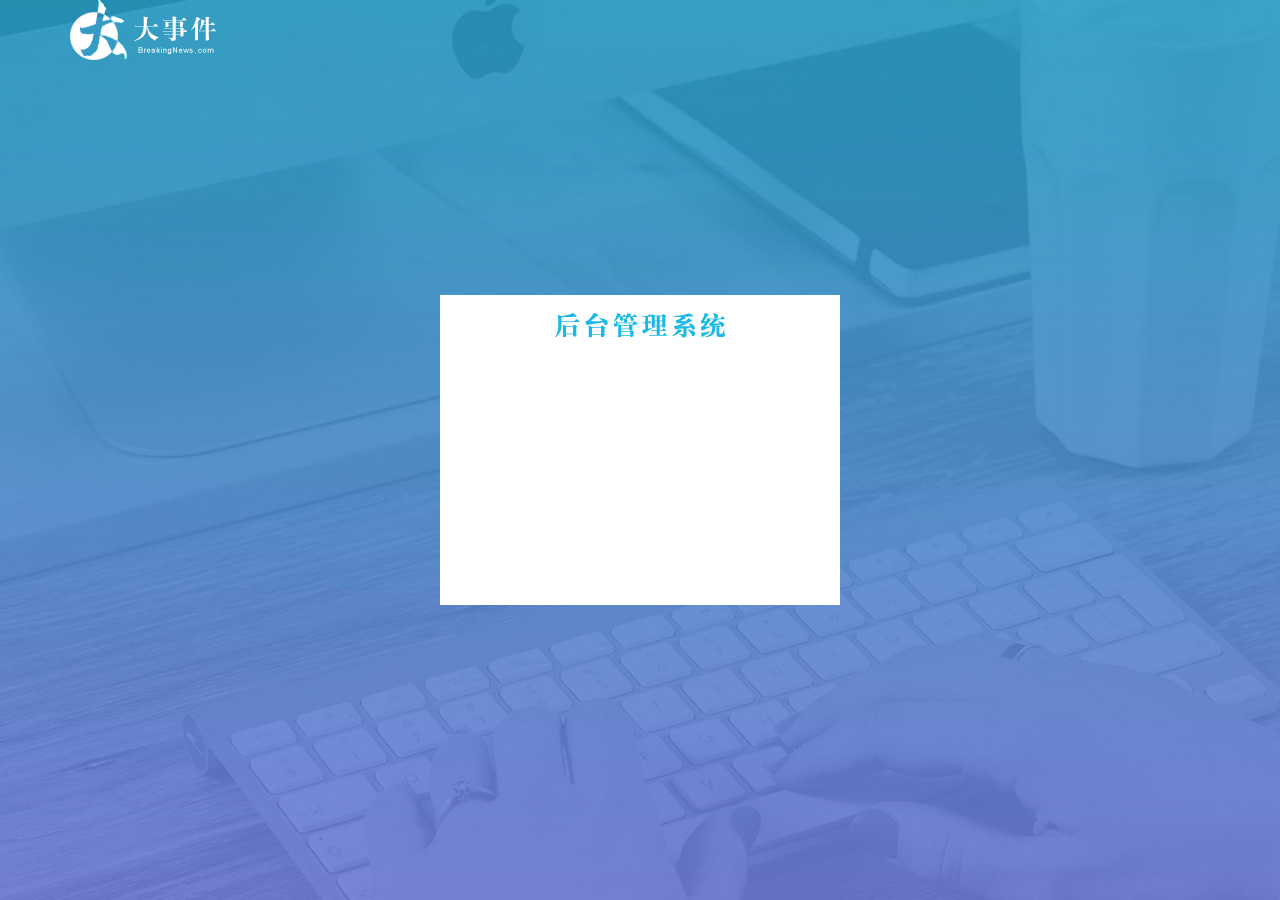
==== commit c240bef9: "添加了css" ====
--- a/login.html
+++ b/login.html
@@ -1,6 +1,7 @@
 <!DOCTYPE html>
 <html lang="en">
-  <head>
+
+<head>
     <meta charset="UTF-8" />
     <meta name="viewport" content="width=device-width, initial-scale=1.0" />
     <title>大事件-登录/注册</title>
@@ -8,78 +9,18 @@
     <link rel="stylesheet" href="/assets/lib/layui/css/layui.css" />
     <!-- 导入自己的样式表 -->
     <link rel="stylesheet" href="/assets/css/login.css" />
-  </head>
-  <body>
+</head>
+
+<body>
     <!-- 头部的 Logo 区域 -->
     <div class="layui-main">
-      <img src="/assets/images/logo.png" alt="" />
+        <img src="/assets/images/logo.png" alt="" />
     </div>
 
     <!-- 登录注册区域 -->
     <div class="loginAndRegBox">
-      <div class="title-box"></div>
-      <!-- 登录的div -->
-      <div class="login-box">
-        <!-- 登录的表单 -->
-        <form class="layui-form" id="form_login">
-          <!-- 用户名 -->
-          <div class="layui-form-item">
-            <i class="layui-icon layui-icon-username"></i>
-            <input type="text" name="username" required lay-verify="required" placeholder="请输入用户名" autocomplete="off" class="layui-input" />
-          </div>
-          <!-- 密码 -->
-          <div class="layui-form-item">
-            <i class="layui-icon layui-icon-password"></i>
-            <input type="password" name="password" required lay-verify="required|pwd" placeholder="请输入密码" autocomplete="off" class="layui-input" />
-          </div>
-          <!-- 登录按钮 -->
-          <div class="layui-form-item">
-            <!-- 注意：表单提交按钮和普通按钮的区别，就是 lay-submit 属性 -->
-            <button class="layui-btn layui-btn-fluid layui-btn-normal" lay-submit>登录</button>
-          </div>
-          <div class="layui-form-item links">
-            <a href="javascript:;" id="link_reg">去注册账号</a>
-          </div>
-        </form>
-      </div>
-      <!-- 注册的div -->
-      <div class="reg-box">
-        <!-- 注册的表单 -->
-        <form class="layui-form" id="form_reg">
-          <!-- 用户名 -->
-          <div class="layui-form-item">
-            <i class="layui-icon layui-icon-username"></i>
-            <input type="text" name="username" required lay-verify="required" placeholder="请输入用户名" autocomplete="off" class="layui-input" />
-          </div>
-          <!-- 密码 -->
-          <div class="layui-form-item">
-            <i class="layui-icon layui-icon-password"></i>
-            <input type="password" name="password" required lay-verify="required|pwd" placeholder="请输入密码" autocomplete="off" class="layui-input" />
-          </div>
-          <!-- 密码确认框 -->
-          <div class="layui-form-item">
-            <i class="layui-icon layui-icon-password"></i>
-            <input type="password" name="repassword" required lay-verify="required|pwd|repwd" placeholder="再次确认密码" autocomplete="off" class="layui-input" />
-          </div>
-          <!-- 注册按钮 -->
-          <div class="layui-form-item">
-            <!-- 注意：表单提交按钮和普通按钮的区别，就是 lay-submit 属性 -->
-            <button class="layui-btn layui-btn-fluid layui-btn-normal" lay-submit>注册</button>
-          </div>
-          <div class="layui-form-item links">
-            <a href="javascript:;" id="link_login">去登录</a>
-          </div>
-        </form>
-      </div>
+        <div class="title-box"></div>
     </div>
+</body>
 
-    <!-- 导入 Layui 的JS文件 -->
-    <script src="/assets/lib/layui/layui.all.js"></script>
-    <!-- 导入 JQuery -->
-    <script src="/assets/lib/jquery.js"></script>
-    <!-- 导入自己封装的 baseAPI.js -->
-    <script src="/assets/js/baseAPI.js"></script>
-    <!-- 导入自己的 JavaScript 脚本 -->
-    <script src="/assets/js/login.js"></script>
-  </body>
-</html>
+</html>--- a/assets/css/login.css
+++ b/assets/css/login.css
@@ -0,0 +1,24 @@
+html,
+body {
+    margin: 0;
+    padding: 0;
+    height: 100%;
+    width: 100%;
+    background: url('/assets/images/login_bg.jpg') no-repeat center;
+    background-size: cover;
+}
+
+.loginAndRegBox {
+    width: 400px;
+    height: 310px;
+    background-color: #fff;
+    position: absolute;
+    left: 50%;
+    top: 50%;
+    transform: translate(-50%, -50%);
+}
+
+.title-box {
+    height: 60px;
+    background: url('/assets/images/login_title.png') no-repeat center;
+}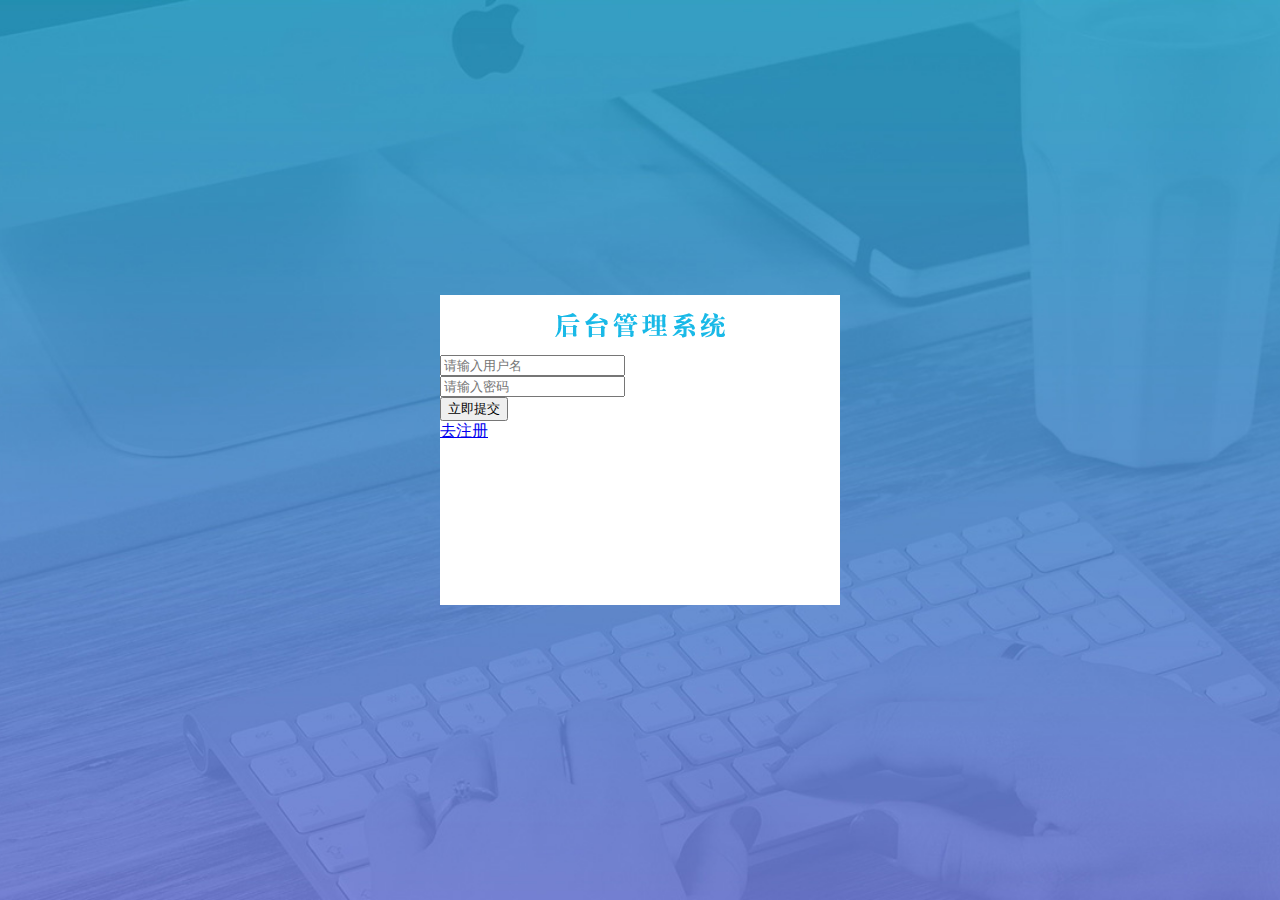
==== commit 8ad17588: "添加了表单结构" ====
--- a/login.html
+++ b/login.html
@@ -6,21 +6,58 @@
     <meta name="viewport" content="width=device-width, initial-scale=1.0" />
     <title>大事件-登录/注册</title>
     <!-- 导入 LayUI 的样式 -->
-    <link rel="stylesheet" href="/assets/lib/layui/css/layui.css" />
+    <!-- <link rel="stylesheet" href="assets/lib/layui/css/layui.css" /> -->
     <!-- 导入自己的样式表 -->
-    <link rel="stylesheet" href="/assets/css/login.css" />
+    <!-- <link rel="stylesheet" href="assets/css/login.css" /> -->
+
+    <link rel="stylesheet" href="./lib/layui/css/layui.css
+">
+    <link rel="stylesheet" href="assets/css/login.css">
 </head>
 
 <body>
     <!-- 头部的 Logo 区域 -->
     <div class="layui-main">
-        <img src="/assets/images/logo.png" alt="" />
+        <!-- <img src="assets/images/logo.png" alt="" /> -->
+
+        <img src="assets/images/login.jpg" alt="">
     </div>
 
     <!-- 登录注册区域 -->
     <div class="loginAndRegBox">
         <div class="title-box"></div>
+        <!-- 登录的div -->
+        <div class="login-box">
+            <!-- 登录的表单 -->
+            <form class="layui-form" action="">
+                <div class="layui-form-item">
+                    <div class="layui-input-block">
+                        <input type="text" name="title" required lay-verify="required" placeholder="请输入用户名" autocomplete="off" class="layui-input">
+                    </div>
+                </div>
+                <div class="layui-form-item">
+                    <div class="layui-input-block">
+                        <input type="text" name="title" required lay-verify="required" placeholder="请输入密码" autocomplete="off" class="layui-input">
+                    </div>
+                </div>
+                <div class="layui-form-item">
+                    <button class="layui-btn layui-btn-fluid" lay-submit lay-filter="formDemo">立即提交</button>
+                </div>
+                <div class="layui-form-item">
+                    <a href="javascript:;" id="link-reg">去注册</a>
+                </div>
+            </form>
+        </div>
+        <!-- 注册的div -->
+        <div class="reg-box">
+            <a href="javascript:;" id="link-login">去登录</a>
+        </div>
     </div>
+
+    <!-- 导入JQuery -->
+    <script src="assets/lib/jquery.js"></script>
+    <!-- 导入自己的javascript脚本 -->
+    <script src="assets/js/login.js"></script>
 </body>
 
 </html>--- a/assets/css/login.css
+++ b/assets/css/login.css
@@ -4,7 +4,7 @@
     padding: 0;
     height: 100%;
     width: 100%;
-    background: url('/assets/images/login_bg.jpg') no-repeat center;
+    background: url('../images/login_bg.jpg') no-repeat center;
     background-size: cover;
 }
 
@@ -20,5 +20,9 @@
 
 .title-box {
     height: 60px;
-    background: url('/assets/images/login_title.png') no-repeat center;
+    background: url('../images/login_title.png') no-repeat center;
+}
+
+.reg-box {
+    display: none;
 }--- a/assets/css/login.css
+++ b/assets/css/login.css
@@ -4,7 +4,7 @@
     padding: 0;
     height: 100%;
     width: 100%;
-    background: url('/assets/images/login_bg.jpg') no-repeat center;
+    background: url('../images/login_bg.jpg') no-repeat center;
     background-size: cover;
 }
 
@@ -20,5 +20,9 @@
 
 .title-box {
     height: 60px;
-    background: url('/assets/images/login_title.png') no-repeat center;
+    background: url('../images/login_title.png') no-repeat center;
+}
+
+.reg-box {
+    display: none;
 }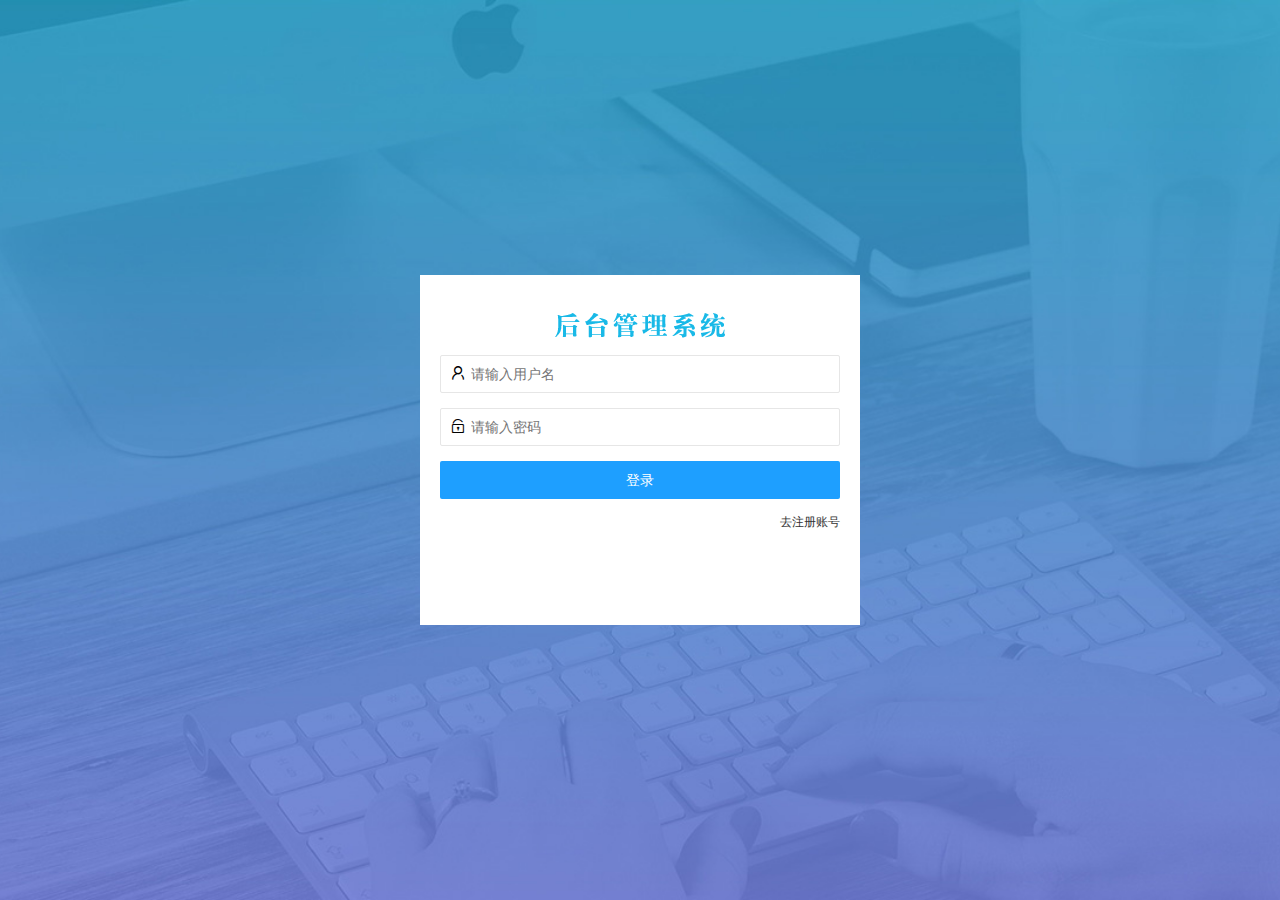
==== commit 33a4701a: "添加了注册表单" ====
--- a/login.html
+++ b/login.html
@@ -10,7 +10,7 @@
     <!-- 导入自己的样式表 -->
     <!-- <link rel="stylesheet" href="assets/css/login.css" /> -->
 
-    <link rel="stylesheet" href="./lib/layui/css/layui.css
+    <link rel="stylesheet" href="assets/lib/layui/css/layui.css
 ">
     <link rel="stylesheet" href="assets/css/login.css">
 </head>
@@ -31,26 +31,43 @@
             <!-- 登录的表单 -->
             <form class="layui-form" action="">
                 <div class="layui-form-item">
-                    <div class="layui-input-block">
-                        <input type="text" name="title" required lay-verify="required" placeholder="请输入用户名" autocomplete="off" class="layui-input">
-                    </div>
+                    <i class="layui-icon layui-icon-username"></i>
+                    <input type="text" name="username" required lay-verify="required" placeholder="请输入用户名" autocomplete="off" class="layui-input">
                 </div>
                 <div class="layui-form-item">
-                    <div class="layui-input-block">
-                        <input type="text" name="title" required lay-verify="required" placeholder="请输入密码" autocomplete="off" class="layui-input">
-                    </div>
+                    <i class="layui-icon  layui-icon-password"></i>
+                    <input type="pssword" name="password" required lay-verify="required" placeholder="请输入密码" autocomplete="off" class="layui-input">
                 </div>
                 <div class="layui-form-item">
-                    <button class="layui-btn layui-btn-fluid" lay-submit lay-filter="formDemo">立即提交</button>
+                    <button class="layui-btn layui-btn-fluid layui-btn-normal" lay-submit lay-filter="formDemo">登录</button>
                 </div>
-                <div class="layui-form-item">
-                    <a href="javascript:;" id="link-reg">去注册</a>
+                <div class="layui-form-item links">
+                    <a href="javascript:;" id="link-reg">去注册账号</a>
                 </div>
             </form>
         </div>
         <!-- 注册的div -->
         <div class="reg-box">
-            <a href="javascript:;" id="link-login">去登录</a>
+            <form class="layui-form" action="">
+                <div class="layui-form-item">
+                    <i class="layui-icon layui-icon-username"></i>
+                    <input type="text" name="username" required lay-verify="required" placeholder="请输入用户名" autocomplete="off" class="layui-input">
+                </div>
+                <div class="layui-form-item">
+                    <i class="layui-icon  layui-icon-password"></i>
+                    <input type="pssword" name="password" required lay-verify="required" placeholder="请输入密码" autocomplete="off" class="layui-input">
+                </div>
+                <div class="layui-form-item">
+                    <i class="layui-icon  layui-icon-password"></i>
+                    <input type="pssword" name="password" required lay-verify="required" placeholder="再次确认密码" autocomplete="off" class="layui-input">
+                </div>
+                <div class="layui-form-item">
+                    <button class="layui-btn layui-btn-fluid layui-btn-normal" lay-submit lay-filter="formDemo">注册</button>
+                </div>
+                <div class="layui-form-item links ">
+                    <a href="javascript:;" id="link-login">去登录</a>
+                </div>
+            </form>
         </div>
     </div>
 
--- a/assets/css/login.css
+++ b/assets/css/login.css
@@ -11,6 +11,7 @@
 .loginAndRegBox {
     width: 400px;
     height: 310px;
+    padding: 20px;
     background-color: #fff;
     position: absolute;
     left: 50%;
@@ -25,4 +26,24 @@
 
 .reg-box {
     display: none;
+}
+
+.links {
+    display: flex;
+    justify-content: flex-end;
+    font-size: 12px;
+}
+
+.layui-form-item {
+    position: relative;
+}
+
+.layui-icon {
+    position: absolute;
+    top: 10px;
+    left: 10px;
+}
+
+.layui-input {
+    padding-left: 30px;
 }--- a/assets/css/login.css
+++ b/assets/css/login.css
@@ -11,6 +11,7 @@
 .loginAndRegBox {
     width: 400px;
     height: 310px;
+    padding: 20px;
     background-color: #fff;
     position: absolute;
     left: 50%;
@@ -25,4 +26,24 @@
 
 .reg-box {
     display: none;
+}
+
+.links {
+    display: flex;
+    justify-content: flex-end;
+    font-size: 12px;
+}
+
+.layui-form-item {
+    position: relative;
+}
+
+.layui-icon {
+    position: absolute;
+    top: 10px;
+    left: 10px;
+}
+
+.layui-input {
+    padding-left: 30px;
 }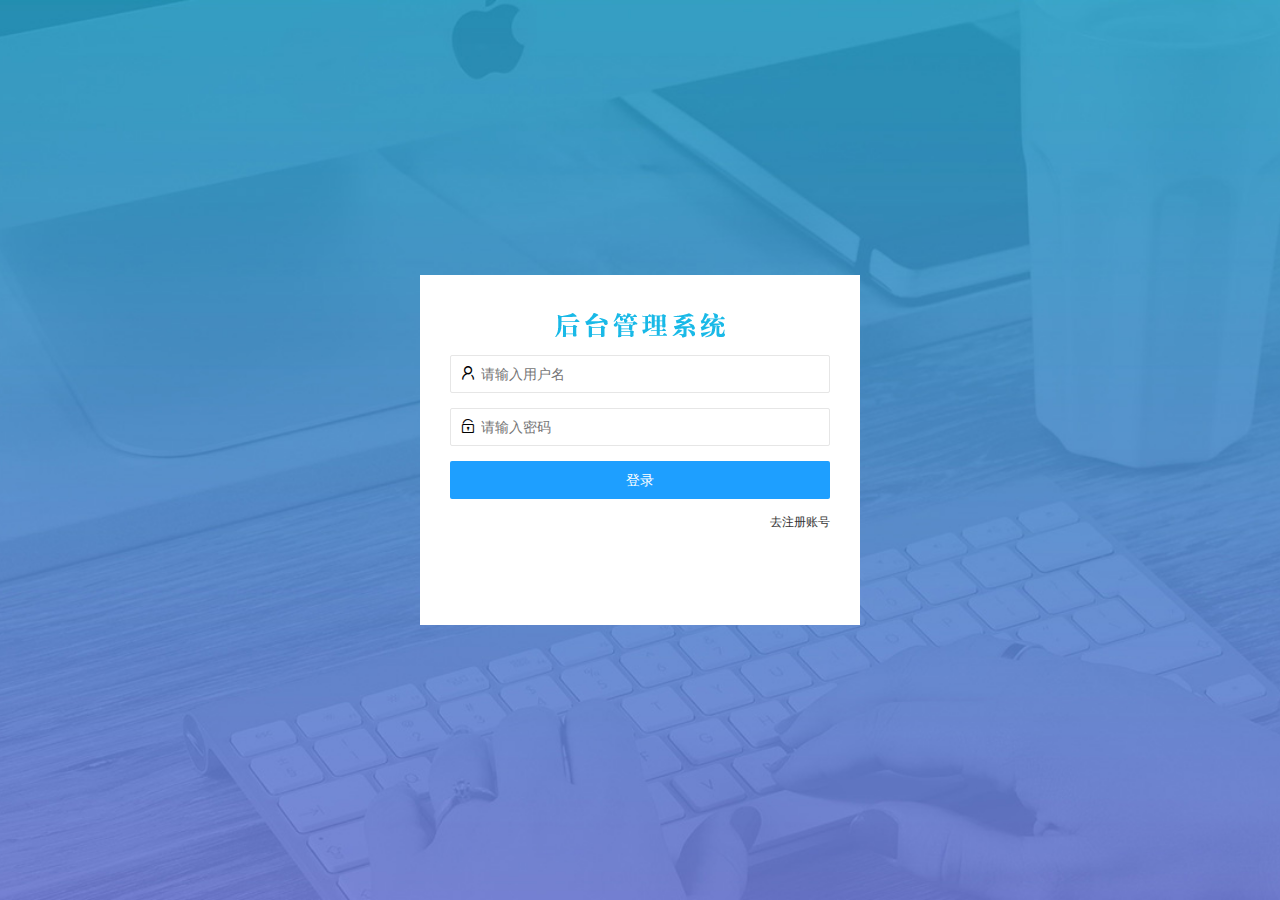
==== commit 5ef993f6: "添加了登录表单" ====
--- a/login.html
+++ b/login.html
@@ -29,14 +29,14 @@
         <!-- 登录的div -->
         <div class="login-box">
             <!-- 登录的表单 -->
-            <form class="layui-form" action="">
+            <form class="layui-form" action="" id="form-login">
                 <div class="layui-form-item">
                     <i class="layui-icon layui-icon-username"></i>
                     <input type="text" name="username" required lay-verify="required" placeholder="请输入用户名" autocomplete="off" class="layui-input">
                 </div>
                 <div class="layui-form-item">
                     <i class="layui-icon  layui-icon-password"></i>
-                    <input type="pssword" name="password" required lay-verify="required" placeholder="请输入密码" autocomplete="off" class="layui-input">
+                    <input type="password" name="password" required lay-verify="required|pwd" placeholder="请输入密码" autocomplete="off" class="layui-input">
                 </div>
                 <div class="layui-form-item">
                     <button class="layui-btn layui-btn-fluid layui-btn-normal" lay-submit lay-filter="formDemo">登录</button>
@@ -48,21 +48,21 @@
         </div>
         <!-- 注册的div -->
         <div class="reg-box">
-            <form class="layui-form" action="">
+            <form class="layui-form" action="" id="form-reg">
                 <div class="layui-form-item">
                     <i class="layui-icon layui-icon-username"></i>
                     <input type="text" name="username" required lay-verify="required" placeholder="请输入用户名" autocomplete="off" class="layui-input">
                 </div>
                 <div class="layui-form-item">
                     <i class="layui-icon  layui-icon-password"></i>
-                    <input type="pssword" name="password" required lay-verify="required" placeholder="请输入密码" autocomplete="off" class="layui-input">
+                    <input type="password" name="password" required lay-verify="required|pwd" placeholder="请输入密码" autocomplete="off" class="layui-input">
                 </div>
                 <div class="layui-form-item">
                     <i class="layui-icon  layui-icon-password"></i>
-                    <input type="pssword" name="password" required lay-verify="required" placeholder="再次确认密码" autocomplete="off" class="layui-input">
+                    <input type="password" name="repassword" required lay-verify="required|pwd|repwd" placeholder="再次确认密码" autocomplete="off" class="layui-input">
                 </div>
                 <div class="layui-form-item">
-                    <button class="layui-btn layui-btn-fluid layui-btn-normal" lay-submit lay-filter="formDemo">注册</button>
+                    <button class="layui-btn layui-btn-fluid layui-btn-normal" lay-submit lay-filter="formDemo" '>注册</button>
                 </div>
                 <div class="layui-form-item links ">
                     <a href="javascript:;" id="link-login">去登录</a>
@@ -70,11 +70,16 @@
             </form>
         </div>
     </div>
-
+    <!-- 导入layui的JS文件 -->
+    <script src="assets/lib/layui/layui.all.js"></script>
     <!-- 导入JQuery -->
     <script src="assets/lib/jquery.js"></script>
+    <!-- 导入自己封装的 baseAPI.js -->
+    <script src="assets/js/baseAPI.js"></script>
     <!-- 导入自己的javascript脚本 -->
     <script src="assets/js/login.js"></script>
+
+
 </body>
 
 </html>--- a/assets/css/login.css
+++ b/assets/css/login.css
@@ -28,6 +28,10 @@
     display: none;
 }
 
+.layui-form {
+    padding: 0 10px;
+}
+
 .links {
     display: flex;
     justify-content: flex-end;
--- a/assets/css/login.css
+++ b/assets/css/login.css
@@ -28,6 +28,10 @@
     display: none;
 }
 
+.layui-form {
+    padding: 0 10px;
+}
+
 .links {
     display: flex;
     justify-content: flex-end;
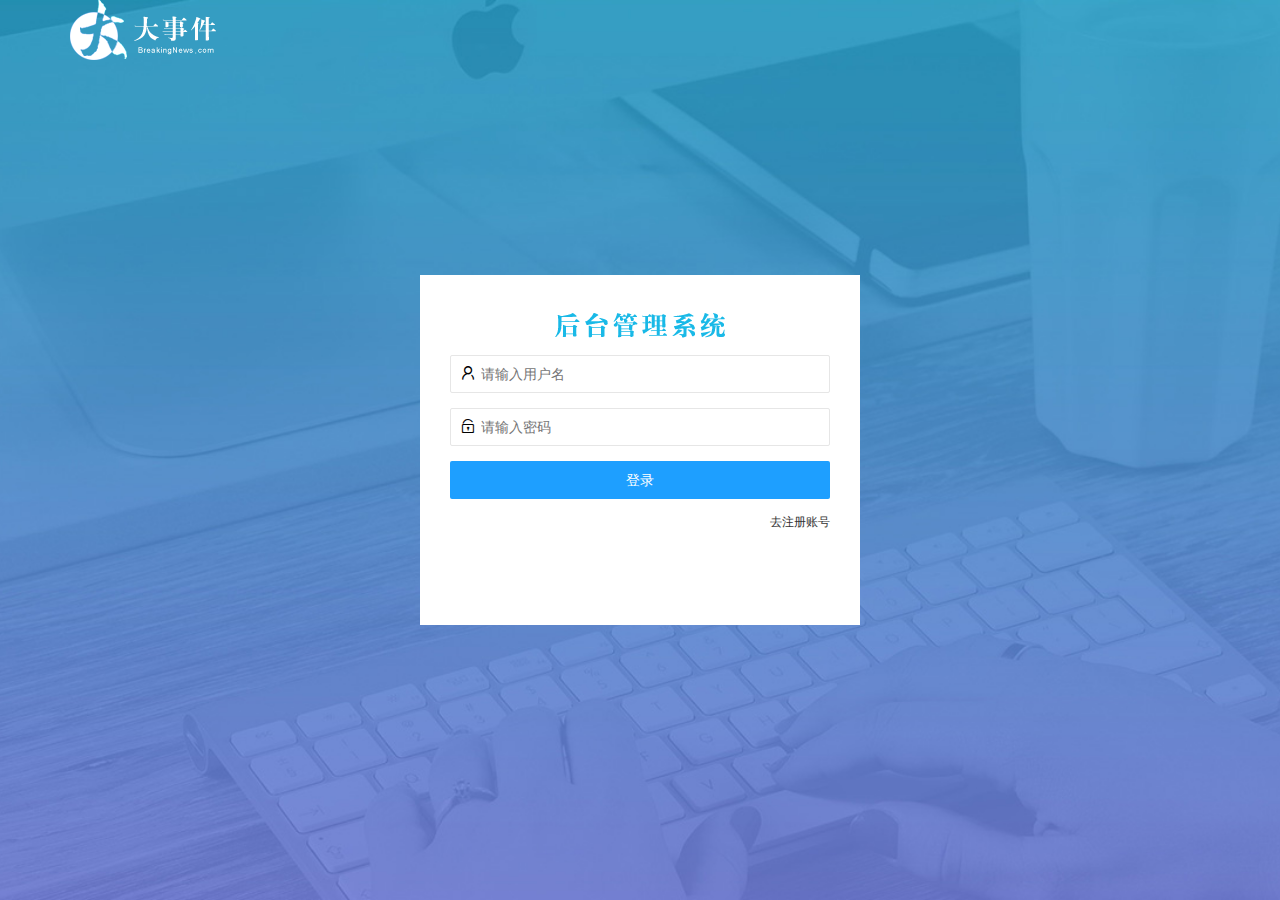
==== commit fde6492b: "添加了用户信息" ====
--- a/login.html
+++ b/login.html
@@ -10,9 +10,9 @@
     <!-- 导入自己的样式表 -->
     <!-- <link rel="stylesheet" href="assets/css/login.css" /> -->
 
-    <link rel="stylesheet" href="assets/lib/layui/css/layui.css
+    <link rel="stylesheet" href="/assets/lib/layui/css/layui.css
 ">
-    <link rel="stylesheet" href="assets/css/login.css">
+    <link rel="stylesheet" href="/assets/css/login.css">
 </head>
 
 <body>
@@ -20,7 +20,7 @@
     <div class="layui-main">
         <!-- <img src="assets/images/logo.png" alt="" /> -->
 
-        <img src="assets/images/login.jpg" alt="">
+        <img src="/assets/images/logo.png" alt="">
     </div>
 
     <!-- 登录注册区域 -->
@@ -71,13 +71,13 @@
         </div>
     </div>
     <!-- 导入layui的JS文件 -->
-    <script src="assets/lib/layui/layui.all.js"></script>
+    <script src="/assets/lib/layui/layui.all.js"></script>
     <!-- 导入JQuery -->
-    <script src="assets/lib/jquery.js"></script>
+    <script src="/assets/lib/jquery.js"></script>
     <!-- 导入自己封装的 baseAPI.js -->
-    <script src="assets/js/baseAPI.js"></script>
+    <script src="/assets/js/baseAPI.js"></script>
     <!-- 导入自己的javascript脚本 -->
-    <script src="assets/js/login.js"></script>
+    <script src="/assets/js/login.js"></script>
 
 
 </body>
